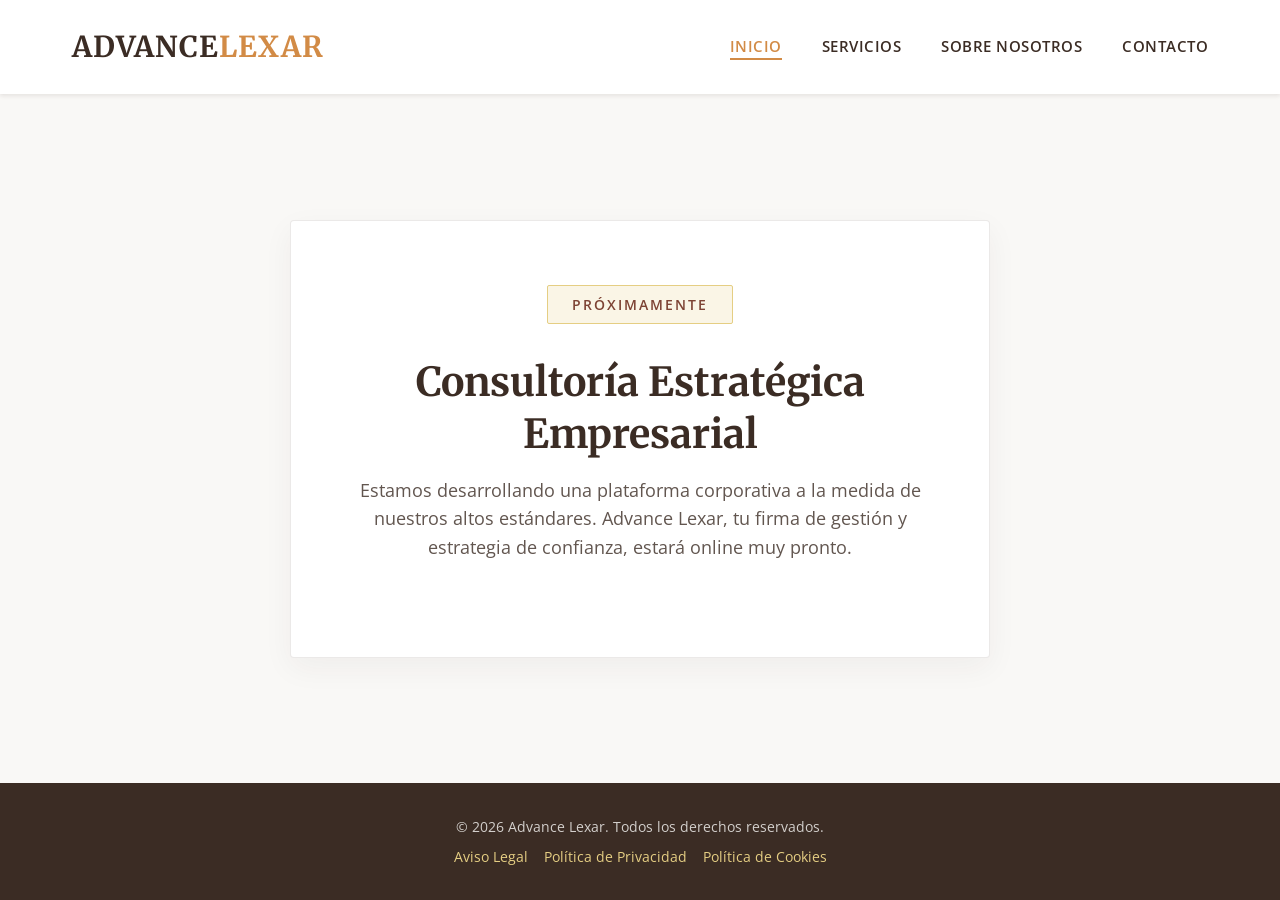
==== index.html @ 9ef7728c "feat: establecer arquitectura base y estado en construccion" ====
<!DOCTYPE html>
<html lang="es">
<head>
    <meta charset="UTF-8">
    <meta name="viewport" content="width=device-width, initial-scale=1.0">
    <title>Inicio | Advance Lexar - Consultoría</title>
    <meta name="description" content="Advance Lexar: Consultoría Estratégica Concursal y gestión empresarial. Optimizando procesos con excelencia y rigor técnico.">
    <link rel="stylesheet" href="css/style.css">
</head>
<body>
    <header>
        <nav class="nav-container">
            <a href="index.html" class="logo">Advance<span>Lexar</span></a>
            <ul class="nav-links">
                <li><a href="index.html" class="active">Inicio</a></li>
                <li><a href="servicios.html">Servicios</a></li>
                <li><a href="sobre-nosotros.html">Sobre Nosotros</a></li>
                <li><a href="contacto.html">Contacto</a></li>
            </ul>
        </nav>
    </header>

    <main>
        <section class="construction-container">
            <div class="badge">Próximamente</div>
            <h1>Consultoría Estratégica Empresarial</h1>
            <p>Estamos desarrollando una plataforma corporativa a la medida de nuestros altos estándares. Advance Lexar, tu firma de gestión y estrategia de confianza, estará online muy pronto.</p>
        </section>
    </main>

    <footer>
        <p>&copy; 2026 Advance Lexar. Todos los derechos reservados.</p>
        <div class="footer-links">
            <a href="aviso-legal.html">Aviso Legal</a>
            <a href="politica-privacidad.html">Política de Privacidad</a>
            <a href="politica-cookies.html">Política de Cookies</a>
        </div>
    </footer>

    <script src="js/main.js"></script>
</body>
</html>
---- css/style.css ----
@import url('https://fonts.googleapis.com/css2?family=Merriweather:wght@300;400;700&family=Open+Sans:wght@300;400;600&display=swap');

:root {
  /* Paleta de colores Corporativa Advance Lexar */
  --color-base-dark: #3b2c24; /* Marrón muy oscuro (Textos y bordes) */
  --color-arrow-top: #7d4334; /* Marrón rojizo (Destacados secundarios) */
  --color-arrow-mid: #e5ce83; /* Dorado/Mostaza (Hover/Fondos) */
  --color-arrow-bot: #d28b46; /* Naranja tierra (Llamadas a la acción) */
  --color-bg-light: #ffffff; /* Blanco */
  --color-bg-alt: #f9f8f6; /* Blanco roto cálido */

  /* Tipografías */
  --font-headings: 'Merriweather', Georgia, serif;
  --font-body: 'Open Sans', Arial, sans-serif;

  /* Espaciados Base */
  --spacing-sm: 0.5rem;
  --spacing-md: 1rem;
  --spacing-lg: 2rem;
  --spacing-xl: 4rem;
}

/* ==================================
   RESET & BASE
   ================================== */
* {
  margin: 0;
  padding: 0;
  box-sizing: border-box;
}

body {
  font-family: var(--font-body);
  background-color: var(--color-bg-alt);
  color: var(--color-base-dark);
  display: flex;
  flex-direction: column;
  min-height: 100vh;
  -webkit-font-smoothing: antialiased;
  -moz-osx-font-smoothing: grayscale;
  line-height: 1.6;
}

h1, h2, h3, h4, h5, h6 {
  font-family: var(--font-headings);
  font-weight: 700;
  color: var(--color-base-dark);
  margin-bottom: var(--spacing-md);
}

a {
  color: var(--color-arrow-top);
  text-decoration: none;
  transition: color 0.3s ease;
}

a:hover {
  color: var(--color-arrow-bot);
}

/* ==================================
   HEADER & NAVIGATION
   ================================== */
header {
  position: sticky;
  top: 0;
  width: 100%;
  background-color: var(--color-bg-light);
  box-shadow: 0 2px 4px rgba(59, 44, 36, 0.1);
  z-index: 1000;
}

.nav-container {
  max-width: 1200px;
  margin: 0 auto;
  padding: 1.5rem 2rem;
  display: flex;
  justify-content: space-between;
  align-items: center;
}

.logo {
  font-family: var(--font-headings);
  font-size: 1.8rem;
  font-weight: 700;
  color: var(--color-base-dark);
  text-transform: uppercase;
  letter-spacing: 1px;
}

.logo span {
  color: var(--color-arrow-bot);
}

.nav-links {
  display: flex;
  gap: 2.5rem;
  list-style: none;
}

.nav-links a {
  color: var(--color-base-dark);
  font-weight: 600;
  font-size: 0.95rem;
  position: relative;
  text-transform: uppercase;
  letter-spacing: 0.5px;
}

.nav-links a:hover,
.nav-links a.active {
  color: var(--color-arrow-bot);
}

.nav-links a::after {
  content: '';
  position: absolute;
  width: 0;
  height: 2px;
  bottom: -4px;
  left: 0;
  background-color: var(--color-arrow-bot);
  transition: width 0.3s ease;
}

.nav-links a:hover::after,
.nav-links a.active::after {
  width: 100%;
}

/* ==================================
   MAIN CONTENT & "CONSTRUCTION"
   ================================== */
main {
  flex: 1;
  display: flex;
  justify-content: center;
  align-items: center;
  padding: var(--spacing-xl) 2rem;
  background-color: var(--color-bg-alt);
  text-align: center;
}

.construction-container {
  max-width: 700px;
  padding: var(--spacing-xl);
  background: var(--color-bg-light);
  border: 1px solid rgba(59, 44, 36, 0.1);
  border-radius: 4px;
  box-shadow: 0 10px 30px rgba(59, 44, 36, 0.05);
}

.badge {
  display: inline-block;
  margin-bottom: var(--spacing-lg);
  padding: 0.5rem 1.5rem;
  border-radius: 2px;
  background: rgba(229, 206, 131, 0.2);
  color: var(--color-arrow-top);
  font-family: var(--font-body);
  font-weight: 600;
  font-size: 0.85rem;
  letter-spacing: 2px;
  text-transform: uppercase;
  border: 1px solid var(--color-arrow-mid);
}

.construction-container h1 {
  font-size: 2.5rem;
  line-height: 1.3;
  color: var(--color-base-dark);
}

.construction-container p {
  color: var(--color-base-dark);
  opacity: 0.8;
  font-size: 1.1rem;
  margin-bottom: var(--spacing-lg);
}

.btn-primary {
  display: inline-block;
  padding: 0.8rem 2rem;
  background-color: var(--color-arrow-bot);
  color: var(--color-bg-light);
  font-weight: 600;
  border-radius: 4px;
  transition: background-color 0.3s ease;
}

.btn-primary:hover {
  background-color: var(--color-arrow-top);
  color: var(--color-bg-light);
}

/* ==================================
   FOOTER
   ================================== */
footer {
  text-align: center;
  padding: var(--spacing-lg) 2rem;
  background-color: var(--color-base-dark);
  color: var(--color-bg-alt);
}

.footer-links {
  margin-top: var(--spacing-sm);
  display: flex;
  justify-content: center;
  gap: var(--spacing-md);
  flex-wrap: wrap;
}

.footer-links a {
  color: var(--color-arrow-mid);
  font-size: 0.85rem;
  text-transform: none;
}

.footer-links a:hover {
  color: var(--color-bg-light);
  text-decoration: underline;
}

footer p {
  font-size: 0.9rem;
  opacity: 0.8;
  margin-bottom: var(--spacing-sm);
}

/* ==================================
   RESPONSIVE DESIGN
   ================================== */
@media (max-width: 768px) {
  .nav-container {
    flex-direction: column;
    gap: 1rem;
    padding: 1rem;
  }
  
  .nav-links {
    gap: 1.5rem;
    flex-wrap: wrap;
    justify-content: center;
  }
  
  .construction-container {
    padding: 2rem 1.5rem;
  }

  .construction-container h1 {
    font-size: 2rem;
  }
}
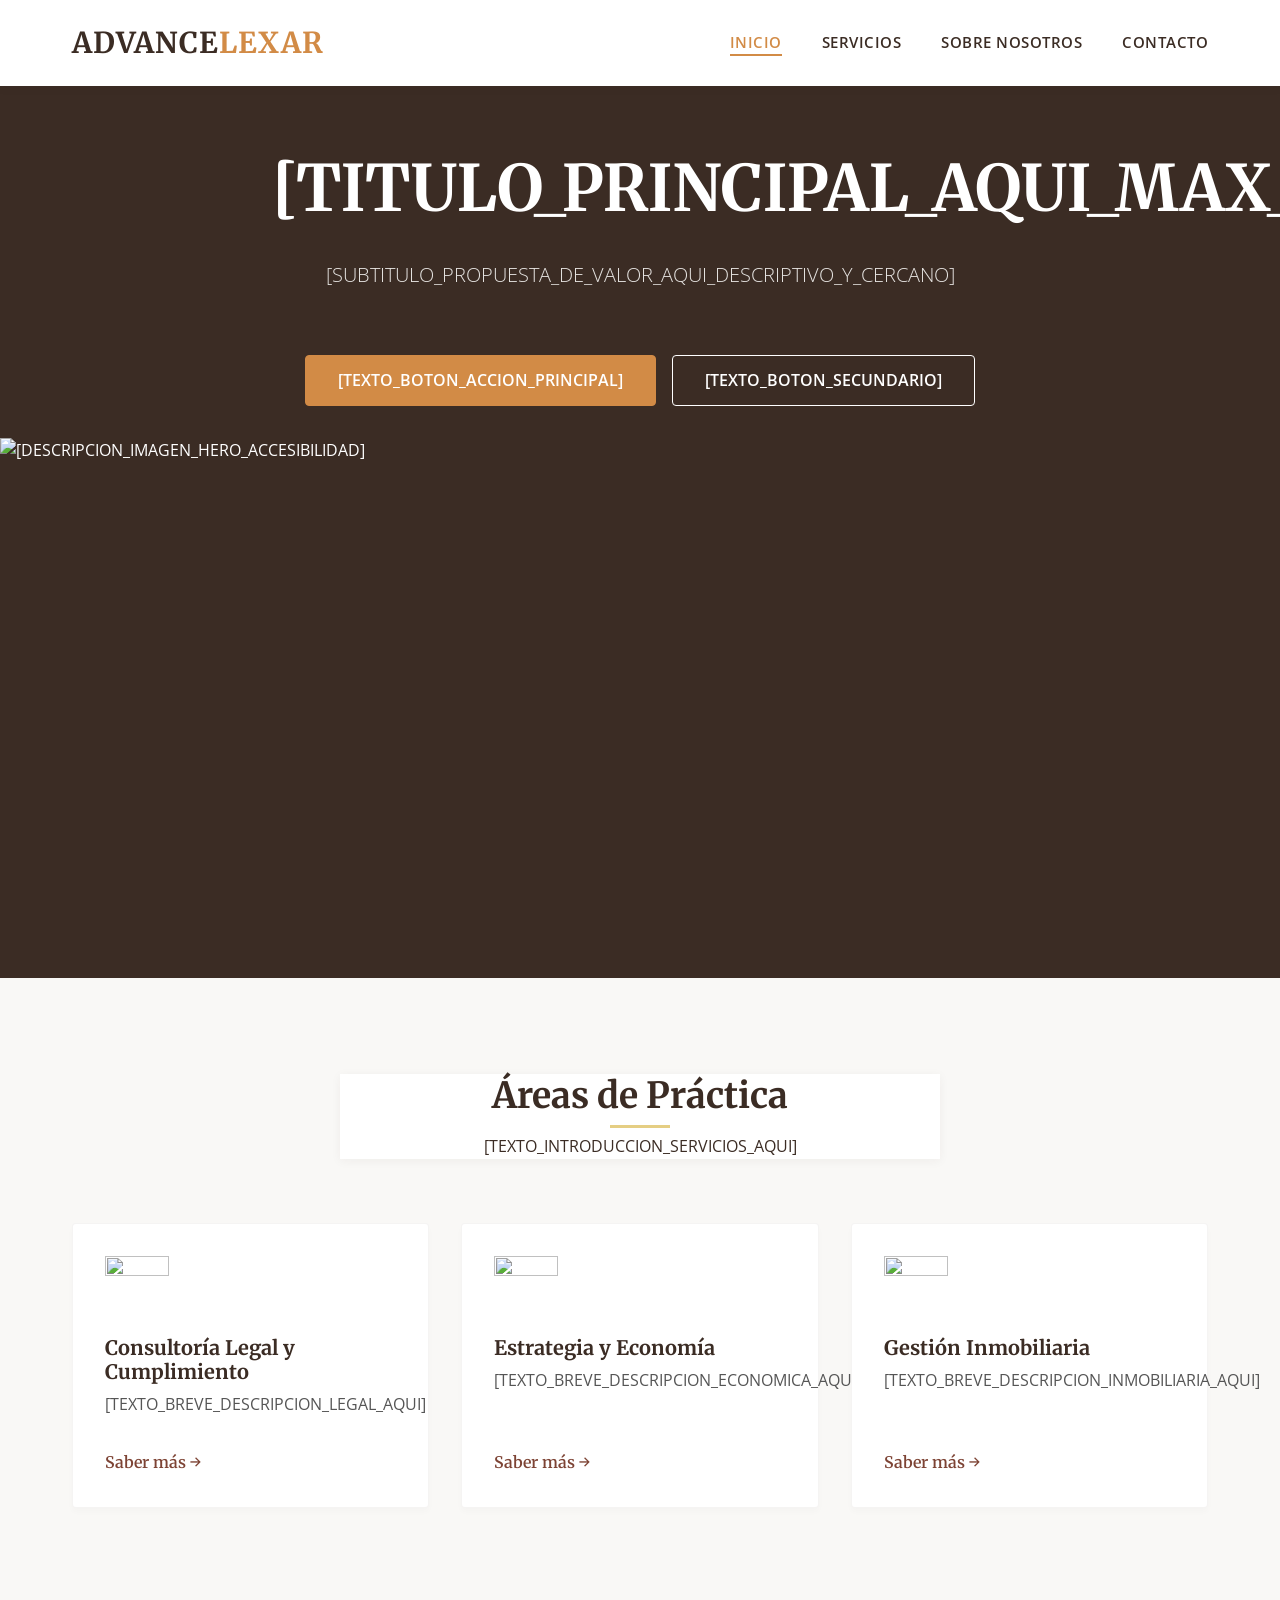
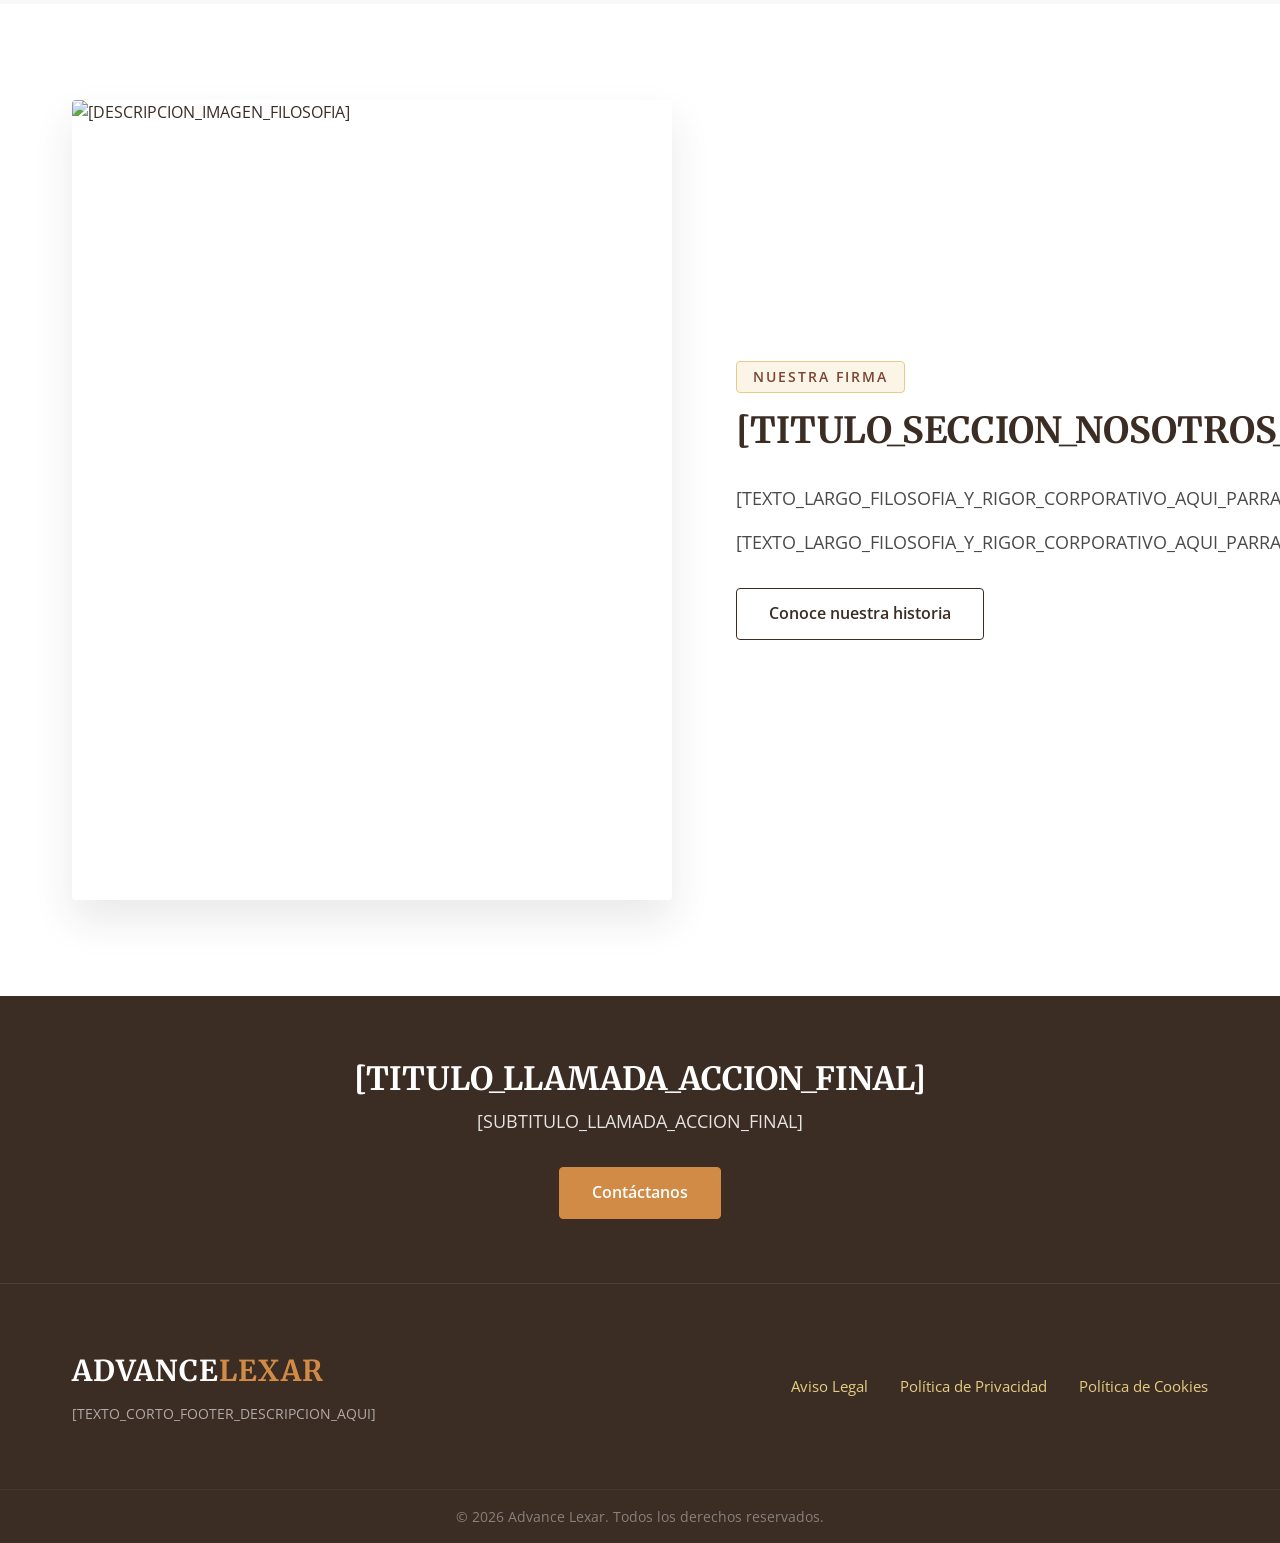
==== commit 2ccfc8f7: "feat: maquetar estructura semántica de portada y componentes UI asociados" ====
--- a/index.html
+++ b/index.html
@@ -3,16 +3,18 @@
 <head>
     <meta charset="UTF-8">
     <meta name="viewport" content="width=device-width, initial-scale=1.0">
-    <title>Inicio | Advance Lexar - Consultoría</title>
-    <meta name="description" content="Advance Lexar: Consultoría Estratégica Concursal y gestión empresarial. Optimizando procesos con excelencia y rigor técnico.">
+    <title>Inicio | Advance Lexar - Consultoría Estratégica</title>
+    <meta name="description" content="Advance Lexar: Consultoría Estratégica y gestión empresarial. Optimizando procesos con excelencia y rigor técnico. (CNAE 7022)">
     <link rel="stylesheet" href="css/style.css">
+    <!-- Precargar imagen LCP -->
+    <link rel="preload" as="image" href="https://via.placeholder.com/1200x600/3b2c24/e5ce83?text=[IMAGEN_HERO_1200x600]">
 </head>
 <body>
     <header>
         <nav class="nav-container">
             <a href="index.html" class="logo">Advance<span>Lexar</span></a>
             <ul class="nav-links">
-                <li><a href="index.html" class="active">Inicio</a></li>
+                <li><a href="index.html" class="active" aria-current="page">Inicio</a></li>
                 <li><a href="servicios.html">Servicios</a></li>
                 <li><a href="sobre-nosotros.html">Sobre Nosotros</a></li>
                 <li><a href="contacto.html">Contacto</a></li>
@@ -21,19 +23,104 @@
     </header>
 
     <main>
-        <section class="construction-container">
-            <div class="badge">Próximamente</div>
-            <h1>Consultoría Estratégica Empresarial</h1>
-            <p>Estamos desarrollando una plataforma corporativa a la medida de nuestros altos estándares. Advance Lexar, tu firma de gestión y estrategia de confianza, estará online muy pronto.</p>
+        <!-- SECCIÓN HERO -->
+        <section class="hero">
+            <div class="hero-content">
+                <h1>[TITULO_PRINCIPAL_AQUI_MAX_6_PALABRAS]</h1>
+                <p class="hero-subtitle">[SUBTITULO_PROPUESTA_DE_VALOR_AQUI_DESCRIPTIVO_Y_CERCANO]</p>
+                <div class="hero-actions">
+                    <a href="contacto.html" class="btn btn-primary">[TEXTO_BOTON_ACCION_PRINCIPAL]</a>
+                    <a href="servicios.html" class="btn btn-outline">[TEXTO_BOTON_SECUNDARIO]</a>
+                </div>
+            </div>
+            <div class="hero-image-wrapper">
+                <img src="https://via.placeholder.com/1200x600/3b2c24/e5ce83?text=[IMAGEN_HERO_1200x600]" alt="[DESCRIPCION_IMAGEN_HERO_ACCESIBILIDAD]" width="1200" height="600" class="hero-image">
+            </div>
+        </section>
+
+        <!-- SECCIÓN ÁREAS DE PRÁCTICA -->
+        <section class="services-overview">
+            <div class="container">
+                <header class="section-header">
+                    <h2>Áreas de Práctica</h2>
+                    <p>[TEXTO_INTRODUCCION_SERVICIOS_AQUI]</p>
+                </header>
+                <div class="services-grid">
+                    
+                    <!-- Tarjeta 1: Consultoría Legal -->
+                    <article class="service-card">
+                        <div class="card-icon" aria-hidden="true">
+                            <img src="https://via.placeholder.com/64x64/f9f8f6/7d4334?text=Icon" alt="" width="64" height="64" loading="lazy">
+                        </div>
+                        <h3>Consultoría Legal y Cumplimiento</h3>
+                        <p>[TEXTO_BREVE_DESCRIPCION_LEGAL_AQUI]</p>
+                        <a href="servicios.html#legal" class="card-link" aria-label="Saber más sobre Consultoría Legal">Saber más &rarr;</a>
+                    </article>
+
+                    <!-- Tarjeta 2: Estratégica y Económica -->
+                    <article class="service-card">
+                        <div class="card-icon" aria-hidden="true">
+                            <img src="https://via.placeholder.com/64x64/f9f8f6/7d4334?text=Icon" alt="" width="64" height="64" loading="lazy">
+                        </div>
+                        <h3>Estrategia y Economía</h3>
+                        <p>[TEXTO_BREVE_DESCRIPCION_ECONOMICA_AQUI]</p>
+                        <a href="servicios.html#estrategica" class="card-link" aria-label="Saber más sobre Estrategia y Economía">Saber más &rarr;</a>
+                    </article>
+
+                    <!-- Tarjeta 3: Gestión Inmobiliaria -->
+                    <article class="service-card">
+                        <div class="card-icon" aria-hidden="true">
+                            <img src="https://via.placeholder.com/64x64/f9f8f6/7d4334?text=Icon" alt="" width="64" height="64" loading="lazy">
+                        </div>
+                        <h3>Gestión Inmobiliaria</h3>
+                        <p>[TEXTO_BREVE_DESCRIPCION_INMOBILIARIA_AQUI]</p>
+                        <a href="servicios.html#inmobiliaria" class="card-link" aria-label="Saber más sobre Gestión Inmobiliaria">Saber más &rarr;</a>
+                    </article>
+
+                </div>
+            </div>
+        </section>
+
+        <!-- SECCIÓN SOBRE NOSOTROS (RESUMEN) -->
+        <section class="about-summary">
+            <div class="container grid-2-columns">
+                <div class="about-image">
+                    <img src="https://via.placeholder.com/600x800/d28b46/ffffff?text=[IMAGEN_SOBRE_NOSOTROS_600x800]" alt="[DESCRIPCION_IMAGEN_FILOSOFIA]" width="600" height="800" loading="lazy">
+                </div>
+                <div class="about-text">
+                    <span class="badge">Nuestra Firma</span>
+                    <h2>[TITULO_SECCION_NOSOTROS_AQUI]</h2>
+                    <p>[TEXTO_LARGO_FILOSOFIA_Y_RIGOR_CORPORATIVO_AQUI_PARRAFO_1]</p>
+                    <p>[TEXTO_LARGO_FILOSOFIA_Y_RIGOR_CORPORATIVO_AQUI_PARRAFO_2]</p>
+                    <a href="sobre-nosotros.html" class="btn btn-outline">Conoce nuestra historia</a>
+                </div>
+            </div>
+        </section>
+
+        <!-- SECCIÓN CTA FINAL -->
+        <section class="cta-banner">
+            <div class="container">
+                <h2>[TITULO_LLAMADA_ACCION_FINAL]</h2>
+                <p>[SUBTITULO_LLAMADA_ACCION_FINAL]</p>
+                <a href="contacto.html" class="btn btn-primary">Contáctanos</a>
+            </div>
         </section>
     </main>
 
     <footer>
-        <p>&copy; 2026 Advance Lexar. Todos los derechos reservados.</p>
-        <div class="footer-links">
-            <a href="aviso-legal.html">Aviso Legal</a>
-            <a href="politica-privacidad.html">Política de Privacidad</a>
-            <a href="politica-cookies.html">Política de Cookies</a>
+        <div class="container footer-container">
+            <div class="footer-brand">
+                <span class="logo footer-logo">Advance<span>Lexar</span></span>
+                <p>[TEXTO_CORTO_FOOTER_DESCRIPCION_AQUI]</p>
+            </div>
+            <div class="footer-links">
+                <a href="aviso-legal.html">Aviso Legal</a>
+                <a href="politica-privacidad.html">Política de Privacidad</a>
+                <a href="politica-cookies.html">Política de Cookies</a>
+            </div>
+        </div>
+        <div class="footer-bottom">
+            <p>&copy; 2026 Advance Lexar. Todos los derechos reservados.</p>
         </div>
     </footer>
 
--- a/css/style.css
+++ b/css/style.css
@@ -14,10 +14,15 @@
   --font-body: 'Open Sans', Arial, sans-serif;
 
   /* Espaciados Base */
+  --spacing-xs: 0.25rem;
   --spacing-sm: 0.5rem;
   --spacing-md: 1rem;
   --spacing-lg: 2rem;
   --spacing-xl: 4rem;
+  --spacing-xxl: 6rem;
+  
+  /* Radios */
+  --radius-sm: 4px;
 }
 
 /* ==================================
@@ -31,7 +36,7 @@
 
 body {
   font-family: var(--font-body);
-  background-color: var(--color-bg-alt);
+  background-color: var(--color-bg-light);
   color: var(--color-base-dark);
   display: flex;
   flex-direction: column;
@@ -41,11 +46,17 @@
   line-height: 1.6;
 }
 
+img {
+  max-width: 100%;
+  height: auto;
+  display: block;
+}
+
 h1, h2, h3, h4, h5, h6 {
   font-family: var(--font-headings);
   font-weight: 700;
   color: var(--color-base-dark);
-  margin-bottom: var(--spacing-md);
+  line-height: 1.2;
 }
 
 a {
@@ -56,6 +67,67 @@
 
 a:hover {
   color: var(--color-arrow-bot);
+}
+
+.container {
+  width: 100%;
+  max-width: 1200px;
+  margin: 0 auto;
+  padding: 0 var(--spacing-lg);
+}
+
+/* COMPONENTES GLOBALES */
+.btn {
+  display: inline-block;
+  padding: 0.75rem 2rem;
+  font-family: var(--font-body);
+  font-weight: 600;
+  border-radius: var(--radius-sm);
+  transition: all 0.3s ease;
+  cursor: pointer;
+  text-align: center;
+}
+
+.btn:focus-visible {
+  outline: 3px solid var(--color-arrow-mid);
+  outline-offset: 2px;
+}
+
+.btn-primary {
+  background-color: var(--color-arrow-bot);
+  color: var(--color-bg-light);
+  border: 1px solid var(--color-arrow-bot);
+}
+
+.btn-primary:hover {
+  background-color: var(--color-arrow-top);
+  color: var(--color-bg-light);
+  border-color: var(--color-arrow-top);
+}
+
+.btn-outline {
+  background-color: transparent;
+  color: var(--color-base-dark);
+  border: 1px solid var(--color-base-dark);
+}
+
+.btn-outline:hover {
+  background-color: var(--color-base-dark);
+  color: var(--color-bg-light);
+}
+
+.badge {
+  display: inline-block;
+  margin-bottom: var(--spacing-md);
+  padding: 0.25rem 1rem;
+  border-radius: var(--radius-sm);
+  background: rgba(229, 206, 131, 0.2);
+  color: var(--color-arrow-top);
+  font-weight: 600;
+  font-size: 0.85rem;
+  letter-spacing: 2px;
+  text-transform: uppercase;
+  border: 1px solid var(--color-arrow-mid);
 }
 
 /* ==================================
@@ -66,14 +138,14 @@
   top: 0;
   width: 100%;
   background-color: var(--color-bg-light);
-  box-shadow: 0 2px 4px rgba(59, 44, 36, 0.1);
+  box-shadow: 0 2px 10px rgba(59, 44, 36, 0.05);
   z-index: 1000;
 }
 
 .nav-container {
   max-width: 1200px;
   margin: 0 auto;
-  padding: 1.5rem 2rem;
+  padding: 1.25rem 2rem;
   display: flex;
   justify-content: space-between;
   align-items: center;
@@ -129,108 +201,293 @@
 }
 
 /* ==================================
-   MAIN CONTENT & "CONSTRUCTION"
-   ================================== */
-main {
-  flex: 1;
-  display: flex;
+   HERO SECTION
+   ================================== */
+.hero {
+  display: flex;
+  flex-direction: column;
+  background-color: var(--color-base-dark);
+  color: var(--color-bg-light);
+}
+
+.hero-content {
+  padding: var(--spacing-xl) 2rem var(--spacing-lg);
+  max-width: 800px;
+  margin: 0 auto;
+  text-align: center;
+}
+
+.hero-content h1 {
+  color: var(--color-bg-light);
+  font-size: clamp(2.5rem, 5vw, 4rem);
+  margin-bottom: var(--spacing-lg);
+}
+
+.hero-subtitle {
+  font-size: 1.25rem;
+  font-weight: 300;
+  margin-bottom: var(--spacing-xl);
+  color: var(--color-bg-alt);
+  opacity: 0.9;
+}
+
+.hero-actions {
+  display: flex;
+  gap: var(--spacing-md);
   justify-content: center;
+  flex-wrap: wrap;
+}
+
+.hero-actions .btn-outline {
+  color: var(--color-bg-light);
+  border-color: var(--color-bg-light);
+}
+
+.hero-actions .btn-outline:hover {
+  background-color: var(--color-bg-light);
+  color: var(--color-base-dark);
+}
+
+.hero-image-wrapper {
+  width: 100%;
+}
+
+.hero-image {
+  width: 100%;
+  object-fit: cover;
+  max-height: 60vh;
+}
+
+/* ==================================
+   SERVICES OVERVIEW
+   ================================== */
+.services-overview {
+  padding: var(--spacing-xxl) 0;
+  background-color: var(--color-bg-alt);
+}
+
+.section-header {
+  text-align: center;
+  margin-bottom: var(--spacing-xl);
+  max-width: 600px;
+  margin-left: auto;
+  margin-right: auto;
+}
+
+.section-header h2 {
+  font-size: 2.25rem;
+  margin-bottom: var(--spacing-md);
+  position: relative;
+  display: inline-block;
+}
+
+.section-header h2::after {
+  content: '';
+  position: absolute;
+  bottom: -10px;
+  left: 50%;
+  transform: translateX(-50%);
+  width: 60px;
+  height: 3px;
+  background-color: var(--color-arrow-mid);
+}
+
+.services-grid {
+  display: grid;
+  grid-template-columns: repeat(auto-fit, minmax(300px, 1fr));
+  gap: var(--spacing-lg);
+}
+
+.service-card {
+  background-color: var(--color-bg-light);
+  padding: var(--spacing-lg);
+  border-radius: var(--radius-sm);
+  border: 1px solid rgba(59, 44, 36, 0.05);
+  box-shadow: 0 4px 6px rgba(0,0,0,0.02);
+  transition: transform 0.3s ease, box-shadow 0.3s ease;
+  display: flex;
+  flex-direction: column;
+}
+
+.service-card:hover {
+  transform: translateY(-5px);
+  box-shadow: 0 10px 20px rgba(0,0,0,0.05);
+}
+
+.card-icon {
+  margin-bottom: var(--spacing-md);
+}
+
+.service-card h3 {
+  font-size: 1.25rem;
+  margin-bottom: var(--spacing-sm);
+}
+
+.service-card p {
+  flex-grow: 1;
+  color: #555;
+  margin-bottom: var(--spacing-lg);
+}
+
+.card-link {
+  font-weight: 600;
+  font-family: var(--font-headings);
+  display: inline-flex;
   align-items: center;
-  padding: var(--spacing-xl) 2rem;
-  background-color: var(--color-bg-alt);
+}
+
+/* ==================================
+   ABOUT SUMMARY
+   ================================== */
+.about-summary {
+  padding: var(--spacing-xxl) 0;
+  background-color: var(--color-bg-light);
+}
+
+.grid-2-columns {
+  display: grid;
+  grid-template-columns: 1fr 1fr;
+  gap: var(--spacing-xl);
+  align-items: center;
+}
+
+.about-image {
+  position: relative;
+}
+
+.about-image img {
+  border-radius: var(--radius-sm);
+  box-shadow: 0 20px 40px rgba(59, 44, 36, 0.1);
+}
+
+.about-image::before {
+  content: '';
+  position: absolute;
+  top: -20px;
+  left: -20px;
+  width: 100px;
+  height: 100px;
+  border-top: 4px solid var(--color-arrow-mid);
+  border-left: 4px solid var(--color-arrow-mid);
+  z-index: -1;
+}
+
+.about-text h2 {
+  font-size: 2.25rem;
+  margin-bottom: var(--spacing-lg);
+}
+
+.about-text p {
+  margin-bottom: var(--spacing-md);
+  font-size: 1.1rem;
+  color: #4a4a4a;
+}
+
+.about-text .btn {
+  margin-top: var(--spacing-md);
+}
+
+/* ==================================
+   CTA BANNER
+   ================================== */
+.cta-banner {
+  padding: var(--spacing-xl) 0;
+  background-color: var(--color-base-dark);
+  color: var(--color-bg-light);
   text-align: center;
 }
 
+.cta-banner h2 {
+  color: var(--color-bg-light);
+  font-size: 2rem;
+  margin-bottom: var(--spacing-sm);
+}
+
+.cta-banner p {
+  font-size: 1.1rem;
+  color: var(--color-bg-alt);
+  opacity: 0.9;
+  margin-bottom: var(--spacing-lg);
+}
+
+/* ==================================
+   FOOTER
+   ================================== */
+footer {
+  background-color: var(--color-base-dark);
+  color: var(--color-bg-alt);
+  border-top: 1px solid rgba(255, 255, 255, 0.1);
+}
+
+.footer-container {
+  display: flex;
+  justify-content: space-between;
+  align-items: center;
+  padding: var(--spacing-xl) var(--spacing-lg);
+  flex-wrap: wrap;
+  gap: var(--spacing-lg);
+}
+
+.footer-logo {
+  color: var(--color-bg-light);
+  display: block;
+  margin-bottom: var(--spacing-sm);
+}
+
+.footer-brand p {
+  color: rgba(255, 255, 255, 0.6);
+  font-size: 0.9rem;
+  max-width: 300px;
+}
+
+.footer-links {
+  display: flex;
+  gap: var(--spacing-lg);
+}
+
+.footer-links a {
+  color: var(--color-arrow-mid);
+  font-size: 0.95rem;
+  transition: color 0.3s ease;
+}
+
+.footer-links a:hover {
+  color: var(--color-bg-light);
+}
+
+.footer-bottom {
+  text-align: center;
+  padding: var(--spacing-md);
+  border-top: 1px solid rgba(255, 255, 255, 0.05);
+  font-size: 0.85rem;
+  color: rgba(255, 255, 255, 0.4);
+}
+
+/* "En Construcción" Overrides temporales */
 .construction-container {
   max-width: 700px;
   padding: var(--spacing-xl);
+  margin: var(--spacing-xxl) auto;
   background: var(--color-bg-light);
   border: 1px solid rgba(59, 44, 36, 0.1);
-  border-radius: 4px;
+  border-radius: var(--radius-sm);
   box-shadow: 0 10px 30px rgba(59, 44, 36, 0.05);
-}
-
-.badge {
-  display: inline-block;
-  margin-bottom: var(--spacing-lg);
-  padding: 0.5rem 1.5rem;
-  border-radius: 2px;
-  background: rgba(229, 206, 131, 0.2);
-  color: var(--color-arrow-top);
-  font-family: var(--font-body);
-  font-weight: 600;
-  font-size: 0.85rem;
-  letter-spacing: 2px;
-  text-transform: uppercase;
-  border: 1px solid var(--color-arrow-mid);
-}
-
-.construction-container h1 {
-  font-size: 2.5rem;
-  line-height: 1.3;
-  color: var(--color-base-dark);
-}
-
-.construction-container p {
-  color: var(--color-base-dark);
-  opacity: 0.8;
-  font-size: 1.1rem;
-  margin-bottom: var(--spacing-lg);
-}
-
-.btn-primary {
-  display: inline-block;
-  padding: 0.8rem 2rem;
-  background-color: var(--color-arrow-bot);
-  color: var(--color-bg-light);
-  font-weight: 600;
-  border-radius: 4px;
-  transition: background-color 0.3s ease;
-}
-
-.btn-primary:hover {
-  background-color: var(--color-arrow-top);
-  color: var(--color-bg-light);
-}
-
-/* ==================================
-   FOOTER
-   ================================== */
-footer {
   text-align: center;
-  padding: var(--spacing-lg) 2rem;
-  background-color: var(--color-base-dark);
-  color: var(--color-bg-alt);
-}
-
-.footer-links {
-  margin-top: var(--spacing-sm);
-  display: flex;
-  justify-content: center;
-  gap: var(--spacing-md);
-  flex-wrap: wrap;
-}
-
-.footer-links a {
-  color: var(--color-arrow-mid);
-  font-size: 0.85rem;
-  text-transform: none;
-}
-
-.footer-links a:hover {
-  color: var(--color-bg-light);
-  text-decoration: underline;
-}
-
-footer p {
-  font-size: 0.9rem;
-  opacity: 0.8;
-  margin-bottom: var(--spacing-sm);
 }
 
 /* ==================================
    RESPONSIVE DESIGN
    ================================== */
+@media (max-width: 900px) {
+  .grid-2-columns {
+    grid-template-columns: 1fr;
+  }
+  
+  .about-image {
+    order: -1;
+  }
+}
+
 @media (max-width: 768px) {
   .nav-container {
     flex-direction: column;
@@ -244,11 +501,21 @@
     justify-content: center;
   }
   
-  .construction-container {
-    padding: 2rem 1.5rem;
-  }
-
-  .construction-container h1 {
-    font-size: 2rem;
-  }
-}
+  .hero-content {
+    padding: var(--spacing-xl) 1.5rem var(--spacing-md);
+  }
+  
+  .hero-content h1 {
+    font-size: 2.25rem;
+  }
+
+  .footer-container {
+    flex-direction: column;
+    text-align: center;
+  }
+  
+  .footer-links {
+    flex-direction: column;
+    gap: var(--spacing-sm);
+  }
+}
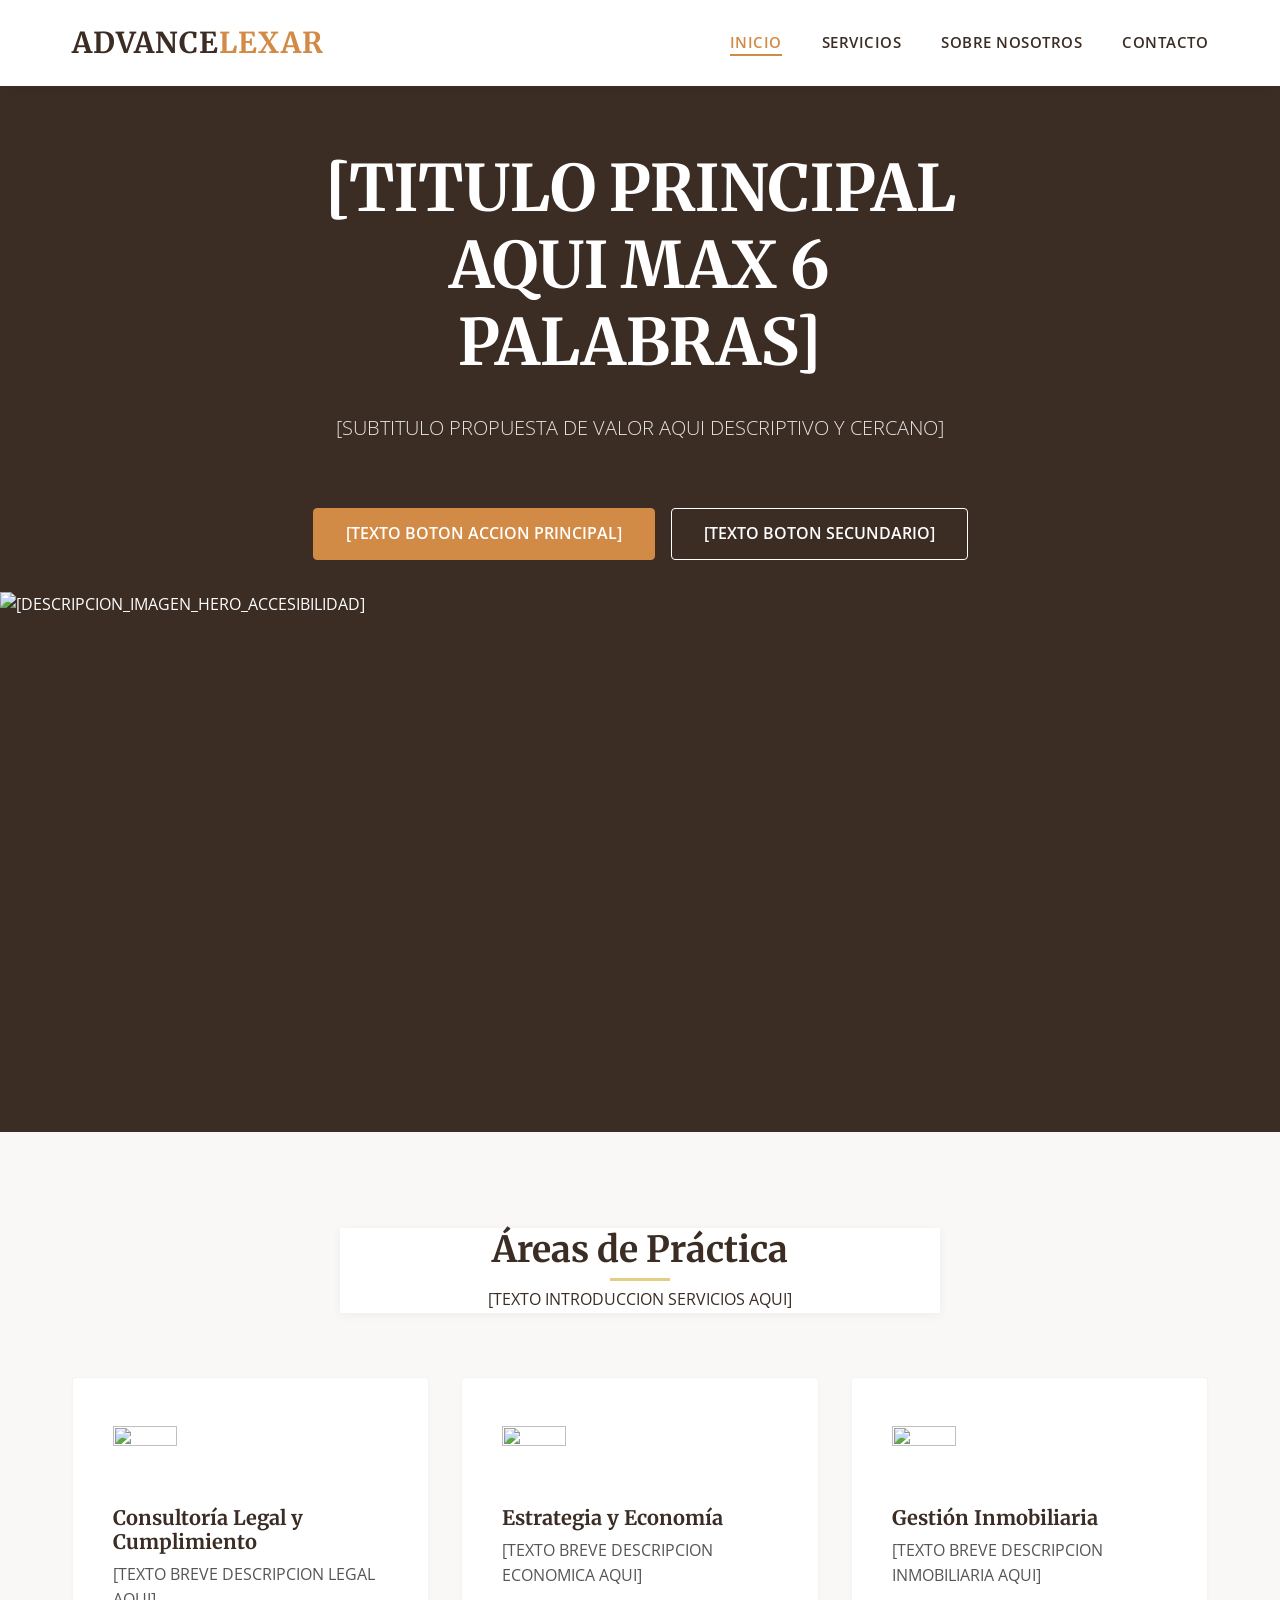
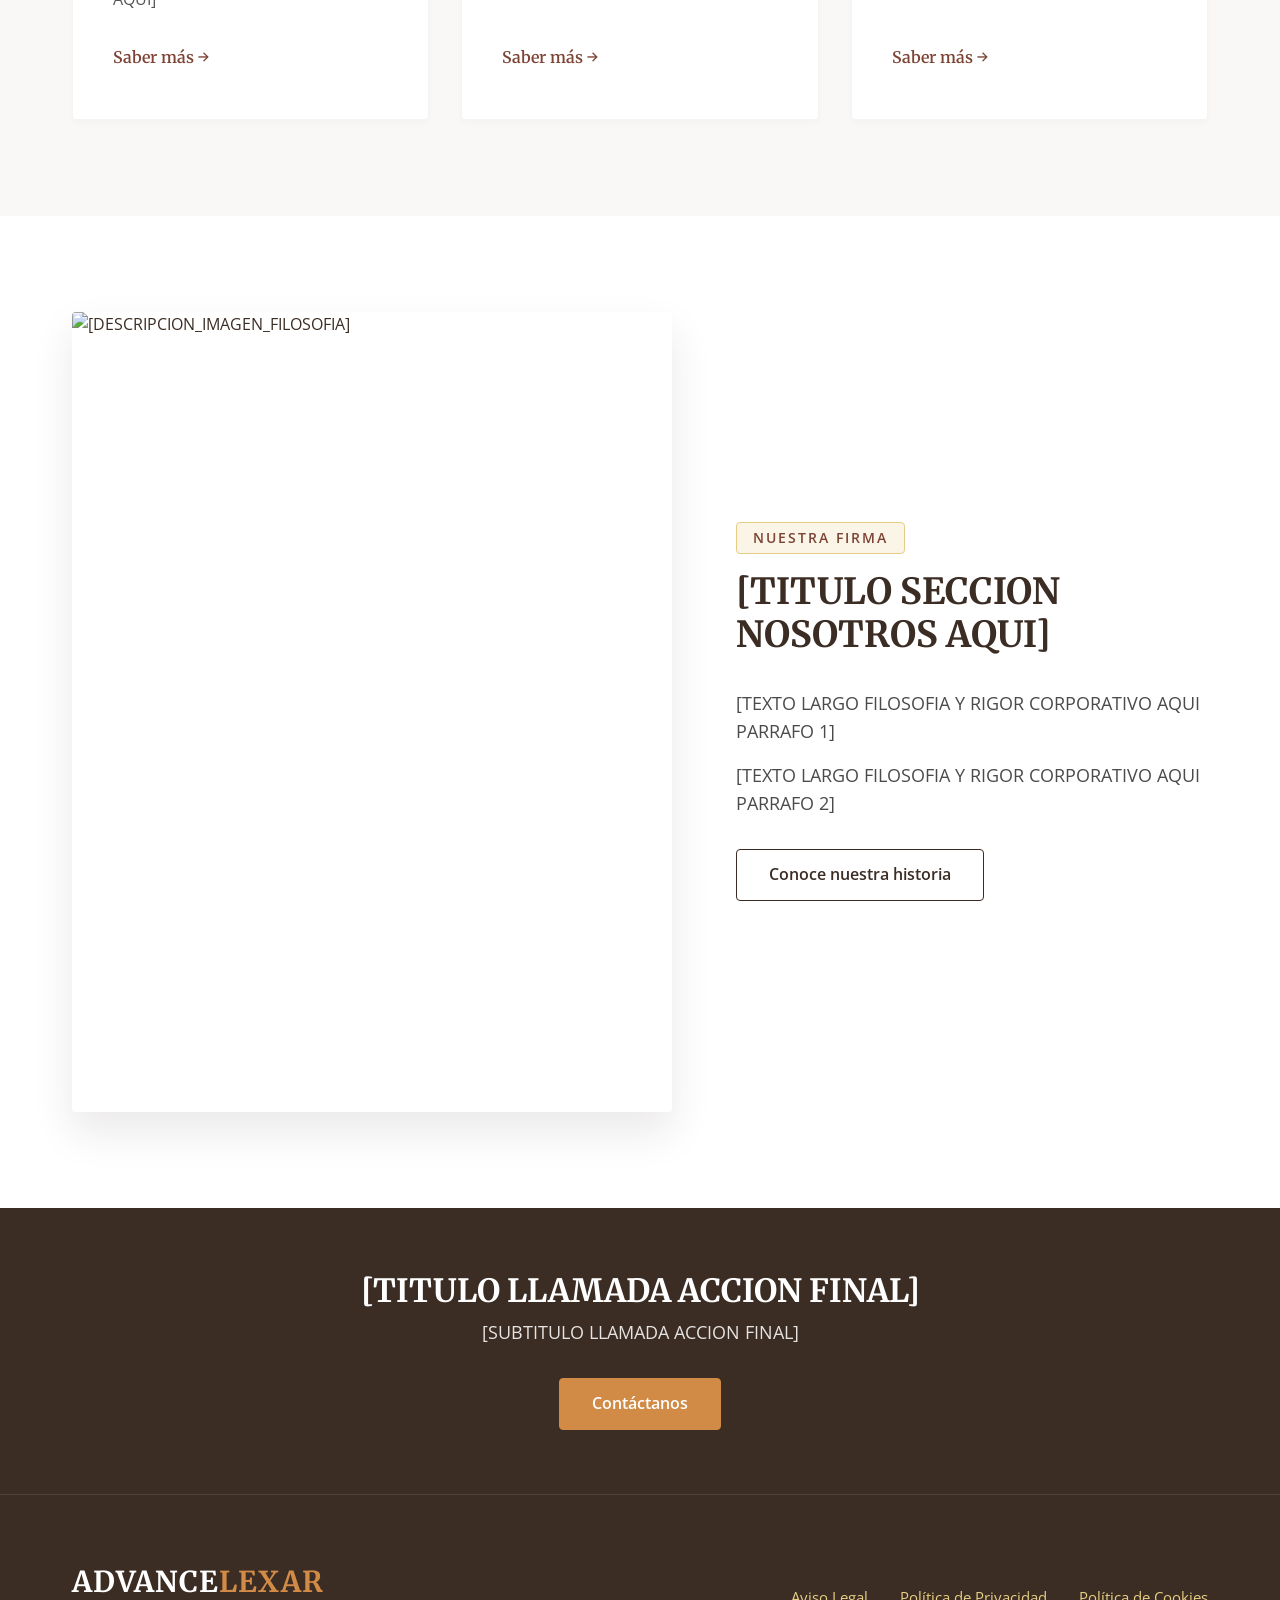
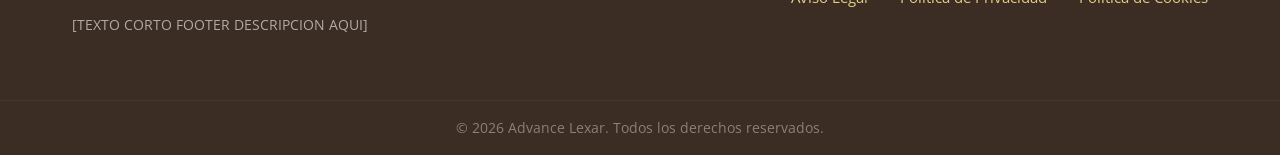
==== commit ea707578: "fix: resolver problema de desbordamiento de body por strings ininterrumpidos y ocultar overflow-x" ====
--- a/index.html
+++ b/index.html
@@ -26,11 +26,11 @@
         <!-- SECCIÓN HERO -->
         <section class="hero">
             <div class="hero-content">
-                <h1>[TITULO_PRINCIPAL_AQUI_MAX_6_PALABRAS]</h1>
-                <p class="hero-subtitle">[SUBTITULO_PROPUESTA_DE_VALOR_AQUI_DESCRIPTIVO_Y_CERCANO]</p>
+                <h1>[TITULO PRINCIPAL AQUI MAX 6 PALABRAS]</h1>
+                <p class="hero-subtitle">[SUBTITULO PROPUESTA DE VALOR AQUI DESCRIPTIVO Y CERCANO]</p>
                 <div class="hero-actions">
-                    <a href="contacto.html" class="btn btn-primary">[TEXTO_BOTON_ACCION_PRINCIPAL]</a>
-                    <a href="servicios.html" class="btn btn-outline">[TEXTO_BOTON_SECUNDARIO]</a>
+                    <a href="contacto.html" class="btn btn-primary">[TEXTO BOTON ACCION PRINCIPAL]</a>
+                    <a href="servicios.html" class="btn btn-outline">[TEXTO BOTON SECUNDARIO]</a>
                 </div>
             </div>
             <div class="hero-image-wrapper">
@@ -43,7 +43,7 @@
             <div class="container">
                 <header class="section-header">
                     <h2>Áreas de Práctica</h2>
-                    <p>[TEXTO_INTRODUCCION_SERVICIOS_AQUI]</p>
+                    <p>[TEXTO INTRODUCCION SERVICIOS AQUI]</p>
                 </header>
                 <div class="services-grid">
                     
@@ -53,7 +53,7 @@
                             <img src="https://via.placeholder.com/64x64/f9f8f6/7d4334?text=Icon" alt="" width="64" height="64" loading="lazy">
                         </div>
                         <h3>Consultoría Legal y Cumplimiento</h3>
-                        <p>[TEXTO_BREVE_DESCRIPCION_LEGAL_AQUI]</p>
+                        <p>[TEXTO BREVE DESCRIPCION LEGAL AQUI]</p>
                         <a href="servicios.html#legal" class="card-link" aria-label="Saber más sobre Consultoría Legal">Saber más &rarr;</a>
                     </article>
 
@@ -63,7 +63,7 @@
                             <img src="https://via.placeholder.com/64x64/f9f8f6/7d4334?text=Icon" alt="" width="64" height="64" loading="lazy">
                         </div>
                         <h3>Estrategia y Economía</h3>
-                        <p>[TEXTO_BREVE_DESCRIPCION_ECONOMICA_AQUI]</p>
+                        <p>[TEXTO BREVE DESCRIPCION ECONOMICA AQUI]</p>
                         <a href="servicios.html#estrategica" class="card-link" aria-label="Saber más sobre Estrategia y Economía">Saber más &rarr;</a>
                     </article>
 
@@ -73,7 +73,7 @@
                             <img src="https://via.placeholder.com/64x64/f9f8f6/7d4334?text=Icon" alt="" width="64" height="64" loading="lazy">
                         </div>
                         <h3>Gestión Inmobiliaria</h3>
-                        <p>[TEXTO_BREVE_DESCRIPCION_INMOBILIARIA_AQUI]</p>
+                        <p>[TEXTO BREVE DESCRIPCION INMOBILIARIA AQUI]</p>
                         <a href="servicios.html#inmobiliaria" class="card-link" aria-label="Saber más sobre Gestión Inmobiliaria">Saber más &rarr;</a>
                     </article>
 
@@ -89,9 +89,9 @@
                 </div>
                 <div class="about-text">
                     <span class="badge">Nuestra Firma</span>
-                    <h2>[TITULO_SECCION_NOSOTROS_AQUI]</h2>
-                    <p>[TEXTO_LARGO_FILOSOFIA_Y_RIGOR_CORPORATIVO_AQUI_PARRAFO_1]</p>
-                    <p>[TEXTO_LARGO_FILOSOFIA_Y_RIGOR_CORPORATIVO_AQUI_PARRAFO_2]</p>
+                    <h2>[TITULO SECCION NOSOTROS AQUI]</h2>
+                    <p>[TEXTO LARGO FILOSOFIA Y RIGOR CORPORATIVO AQUI PARRAFO 1]</p>
+                    <p>[TEXTO LARGO FILOSOFIA Y RIGOR CORPORATIVO AQUI PARRAFO 2]</p>
                     <a href="sobre-nosotros.html" class="btn btn-outline">Conoce nuestra historia</a>
                 </div>
             </div>
@@ -100,8 +100,8 @@
         <!-- SECCIÓN CTA FINAL -->
         <section class="cta-banner">
             <div class="container">
-                <h2>[TITULO_LLAMADA_ACCION_FINAL]</h2>
-                <p>[SUBTITULO_LLAMADA_ACCION_FINAL]</p>
+                <h2>[TITULO LLAMADA ACCION FINAL]</h2>
+                <p>[SUBTITULO LLAMADA ACCION FINAL]</p>
                 <a href="contacto.html" class="btn btn-primary">Contáctanos</a>
             </div>
         </section>
@@ -111,7 +111,7 @@
         <div class="container footer-container">
             <div class="footer-brand">
                 <span class="logo footer-logo">Advance<span>Lexar</span></span>
-                <p>[TEXTO_CORTO_FOOTER_DESCRIPCION_AQUI]</p>
+                <p>[TEXTO CORTO FOOTER DESCRIPCION AQUI]</p>
             </div>
             <div class="footer-links">
                 <a href="aviso-legal.html">Aviso Legal</a>
--- a/css/style.css
+++ b/css/style.css
@@ -41,6 +41,8 @@
   display: flex;
   flex-direction: column;
   min-height: 100vh;
+  width: 100%;
+  overflow-x: hidden; /* Evita cualquier desbordamiento horizontal */
   -webkit-font-smoothing: antialiased;
   -moz-osx-font-smoothing: grayscale;
   line-height: 1.6;
@@ -300,7 +302,7 @@
 
 .service-card {
   background-color: var(--color-bg-light);
-  padding: var(--spacing-lg);
+  padding: 3rem 2.5rem; /* Padding incrementado radicalmente para dar más aire corporativo */
   border-radius: var(--radius-sm);
   border: 1px solid rgba(59, 44, 36, 0.05);
   box-shadow: 0 4px 6px rgba(0,0,0,0.02);
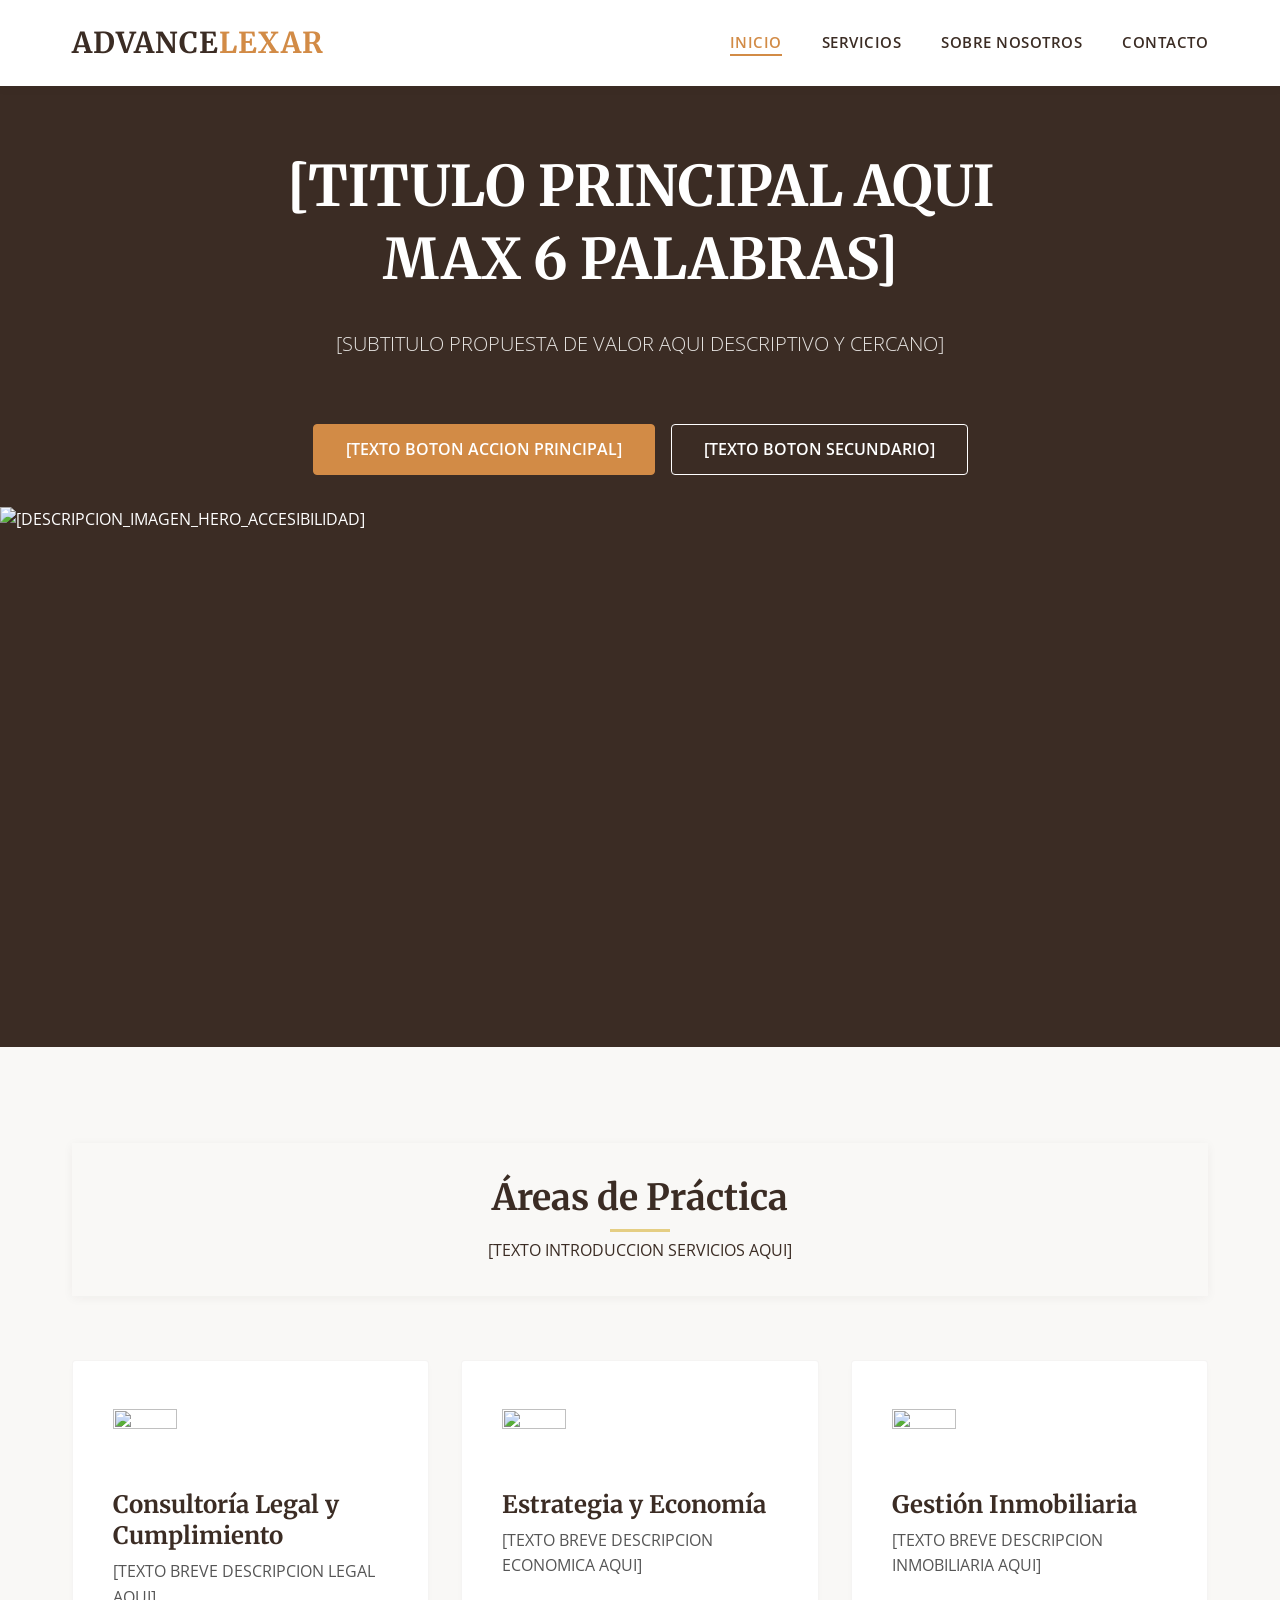
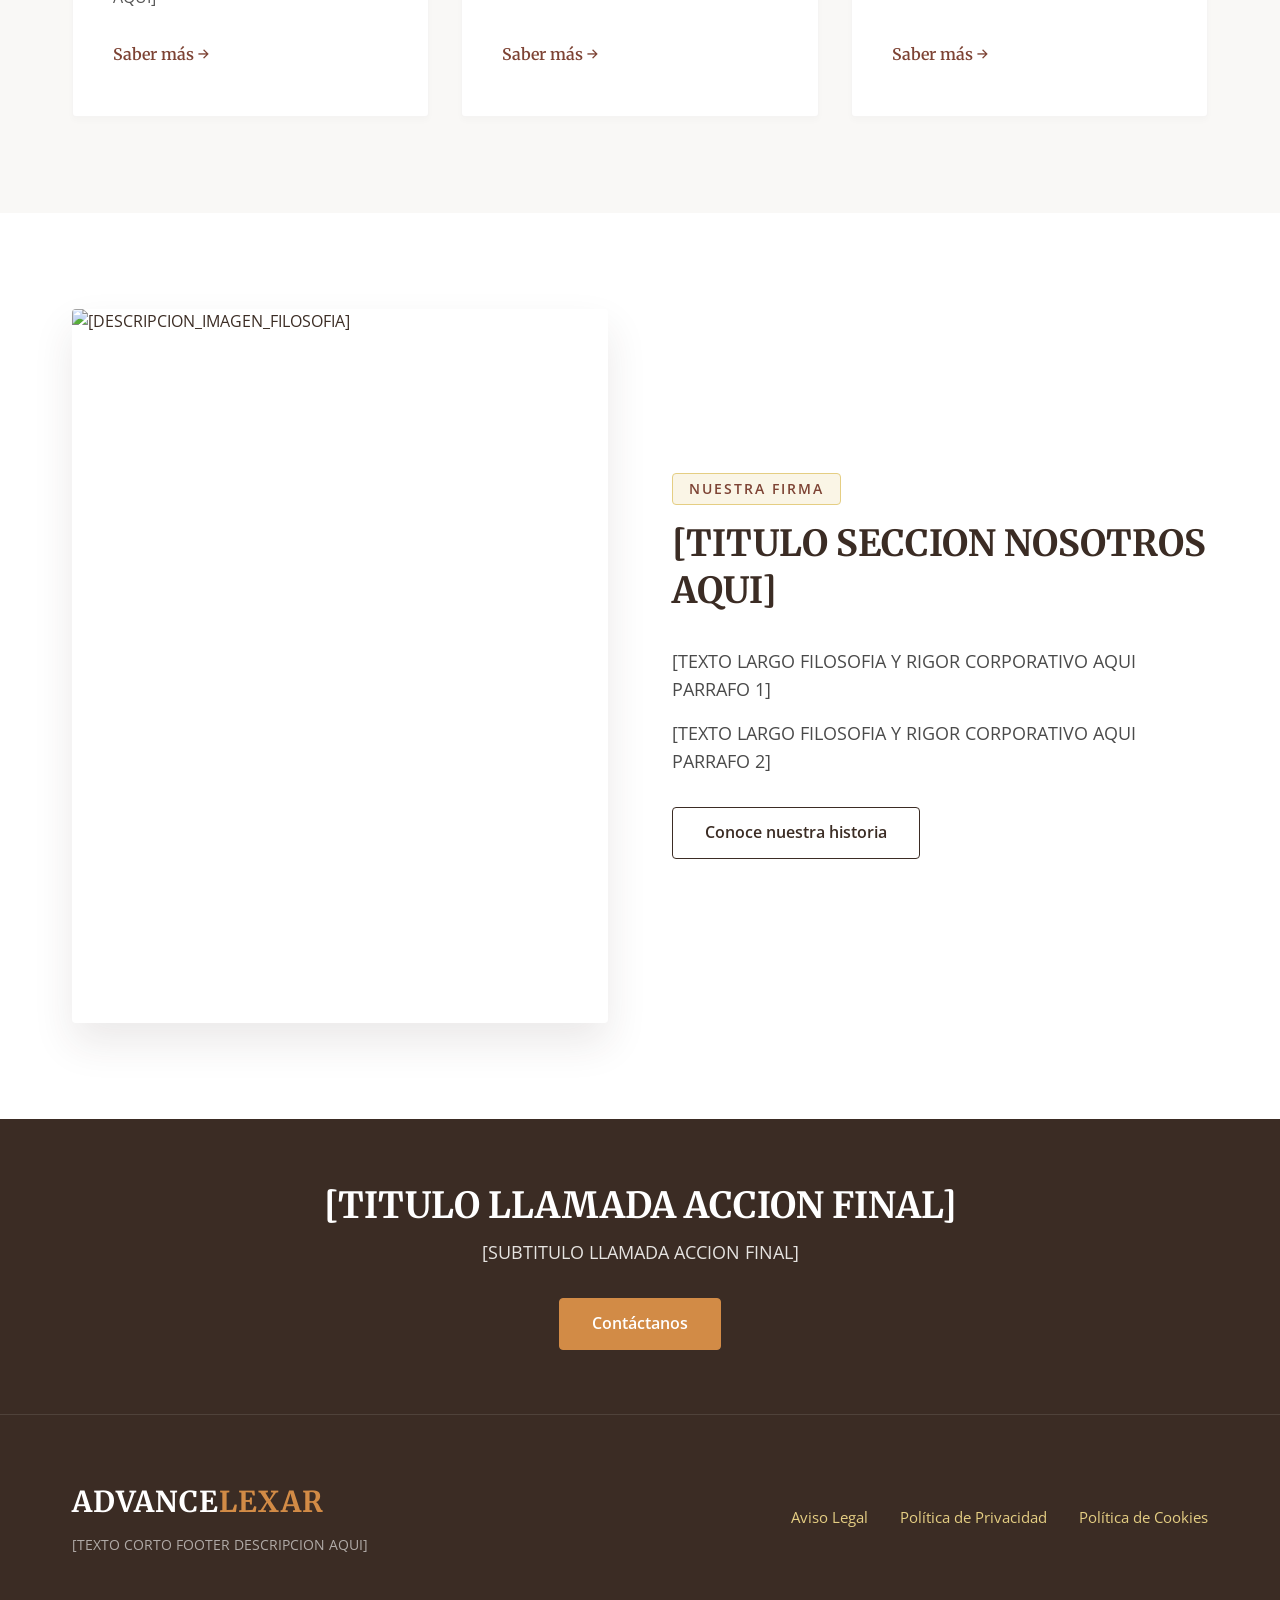
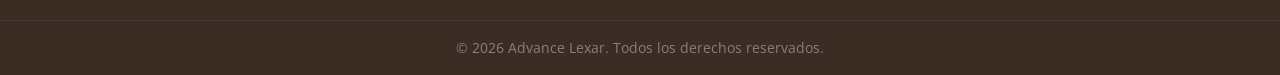
==== commit c89e515a: "feat: implementar menu hamburguesa off-canvas y accesibilidad ARIA" ====
--- a/index.html
+++ b/index.html
@@ -13,7 +13,10 @@
     <header>
         <nav class="nav-container">
             <a href="index.html" class="logo">Advance<span>Lexar</span></a>
-            <ul class="nav-links">
+            <button class="menu-toggle" aria-label="Abrir menú de navegación" aria-expanded="false" aria-controls="main-nav">
+                <span class="hamburger"></span>
+            </button>
+            <ul class="nav-links" id="main-nav">
                 <li><a href="index.html" class="active" aria-current="page">Inicio</a></li>
                 <li><a href="servicios.html">Servicios</a></li>
                 <li><a href="sobre-nosotros.html">Sobre Nosotros</a></li>
--- a/css/style.css
+++ b/css/style.css
@@ -41,8 +41,8 @@
   display: flex;
   flex-direction: column;
   min-height: 100vh;
-  width: 100%;
-  overflow-x: hidden; /* Evita cualquier desbordamiento horizontal */
+  width: 100dvw;
+  max-width: 100%; /* Neutraliza el scroll horizontal provocado por el scrollbar vertical en Windows */
   -webkit-font-smoothing: antialiased;
   -moz-osx-font-smoothing: grayscale;
   line-height: 1.6;
@@ -58,8 +58,15 @@
   font-family: var(--font-headings);
   font-weight: 700;
   color: var(--color-base-dark);
-  line-height: 1.2;
-}
+  line-height: 1.3;
+  overflow-wrap: break-word;
+  word-wrap: break-word;
+}
+
+h1 { font-size: clamp(2rem, 5vw, 3.5rem); }
+h2 { font-size: clamp(1.5rem, 4vw, 2.25rem); }
+h3 { font-size: clamp(1.25rem, 3vw, 1.5rem); }
+
 
 a {
   color: var(--color-arrow-top);
@@ -76,6 +83,7 @@
   max-width: 1200px;
   margin: 0 auto;
   padding: 0 var(--spacing-lg);
+  min-width: 0; /* Previene blowouts en contenedores */
 }
 
 /* COMPONENTES GLOBALES */
@@ -132,6 +140,14 @@
   border: 1px solid var(--color-arrow-mid);
 }
 
+/* Accesibilidad: Variación de contraste para fondos oscuros */
+.page-header .badge,
+.hero .badge {
+  color: var(--color-arrow-mid);
+  background: rgba(229, 206, 131, 0.1);
+  border-color: rgba(229, 206, 131, 0.4);
+}
+
 /* ==================================
    HEADER & NAVIGATION
    ================================== */
@@ -221,12 +237,11 @@
 
 .hero-content h1 {
   color: var(--color-bg-light);
-  font-size: clamp(2.5rem, 5vw, 4rem);
   margin-bottom: var(--spacing-lg);
 }
 
 .hero-subtitle {
-  font-size: 1.25rem;
+  font-size: clamp(1rem, 3vw, 1.25rem);
   font-weight: 300;
   margin-bottom: var(--spacing-xl);
   color: var(--color-bg-alt);
@@ -271,13 +286,17 @@
 .section-header {
   text-align: center;
   margin-bottom: var(--spacing-xl);
-  max-width: 600px;
+  max-width: 100%;
   margin-left: auto;
   margin-right: auto;
+  position: sticky;
+  top: 80px; /* Offset para respetar el header principal */
+  z-index: 90; /* Por debajo del header de nav (1000) pero por encima de las cards */
+  background-color: var(--color-bg-alt); /* Fondo sólido para que no se traslapen las tarjetas debajo */
+  padding: 2rem 0;
 }
 
 .section-header h2 {
-  font-size: 2.25rem;
   margin-bottom: var(--spacing-md);
   position: relative;
   display: inline-block;
@@ -321,7 +340,6 @@
 }
 
 .service-card h3 {
-  font-size: 1.25rem;
   margin-bottom: var(--spacing-sm);
 }
 
@@ -351,6 +369,18 @@
   grid-template-columns: 1fr 1fr;
   gap: var(--spacing-xl);
   align-items: center;
+}
+.grid-2-columns > * {
+  min-width: 0; /* Escudo maestro: obliga al contenido (títulos largos) a respetar el div padre */
+}
+
+@media (min-width: 901px) {
+  .reverse-desktop > *:first-child {
+    order: 2;
+  }
+  .reverse-desktop > *:last-child {
+    order: 1;
+  }
 }
 
 .about-image {
@@ -375,7 +405,6 @@
 }
 
 .about-text h2 {
-  font-size: 2.25rem;
   margin-bottom: var(--spacing-lg);
 }
 
@@ -401,7 +430,6 @@
 
 .cta-banner h2 {
   color: var(--color-bg-light);
-  font-size: 2rem;
   margin-bottom: var(--spacing-sm);
 }
 
@@ -478,6 +506,128 @@
 }
 
 /* ==================================
+   UTILITIES & SERVICES PAGE
+   ================================== */
+.text-center { text-align: center; }
+.mt-lg { margin-top: var(--spacing-lg); }
+.bg-alt { background-color: var(--color-bg-alt); }
+
+.page-header {
+  padding: var(--spacing-xxl) 0;
+  background-color: var(--color-base-dark);
+  color: var(--color-bg-light);
+}
+
+.page-header h1 {
+  color: var(--color-bg-light);
+  margin-bottom: var(--spacing-sm);
+}
+
+.page-header-subtitle {
+  font-size: 1.25rem;
+  opacity: 0.9;
+  font-weight: 300;
+}
+
+.service-detail {
+  padding: var(--spacing-xxl) 0;
+}
+
+.service-icon-wrapper {
+  margin-bottom: var(--spacing-md);
+}
+
+.service-text p {
+  margin-bottom: var(--spacing-md);
+  color: #4a4a4a;
+}
+
+.styled-list {
+  list-style: none;
+  margin-top: var(--spacing-md);
+  margin-bottom: var(--spacing-lg);
+}
+
+.styled-list li {
+  position: relative;
+  padding-left: 2rem;
+  margin-bottom: 0.75rem;
+  color: var(--color-base-dark);
+}
+
+.styled-list li::before {
+  content: '→';
+  position: absolute;
+  left: 0;
+  color: var(--color-arrow-bot);
+  font-weight: bold;
+}
+
+/* Micro-interacción Hover Zoom (Regla de UX corporativa) */
+.service-image {
+  overflow: hidden;
+  border-radius: var(--radius-sm);
+  box-shadow: 0 20px 40px rgba(59, 44, 36, 0.08);
+}
+
+.hover-zoom img {
+  transition: transform 0.6s cubic-bezier(0.25, 0.46, 0.45, 0.94);
+}
+
+.hover-zoom:hover img {
+  transform: scale(1.05); /* Efecto envolvente */
+}
+
+
+/* ==================================
+   HAMBURGER MENU
+   ================================== */
+.menu-toggle {
+  display: none;
+  background: transparent;
+  border: none;
+  cursor: pointer;
+  padding: 0.5rem;
+  z-index: 9999; /* Siempre por encima del menú móvil */
+}
+
+.hamburger {
+  display: block;
+  width: 25px;
+  height: 3px;
+  background-color: var(--color-base-dark);
+  position: relative;
+  transition: all 0.3s ease;
+}
+
+.hamburger::before,
+.hamburger::after {
+  content: '';
+  position: absolute;
+  width: 25px;
+  height: 3px;
+  background-color: var(--color-base-dark);
+  transition: all 0.3s ease;
+  left: 0;
+}
+
+.hamburger::before { top: -8px; }
+.hamburger::after { top: 8px; }
+
+/* Hamburger Active State (X) */
+.menu-toggle.active .hamburger {
+  background-color: transparent;
+}
+.menu-toggle.active .hamburger::before {
+  top: 0;
+  transform: rotate(45deg);
+}
+.menu-toggle.active .hamburger::after {
+  top: 0;
+  transform: rotate(-45deg);
+}
+
+/* ==================================
    RESPONSIVE DESIGN
    ================================== */
 @media (max-width: 900px) {
@@ -491,25 +641,44 @@
 }
 
 @media (max-width: 768px) {
+  body {
+    font-size: 0.95rem; /* Ajuste global para mejorar lectura en móviles */
+  }
+
+  .menu-toggle {
+    display: block;
+  }
+
   .nav-container {
-    flex-direction: column;
-    gap: 1rem;
-    padding: 1rem;
+    padding: 1rem 1.5rem;
+    /* Flex-direction se mantiene en 'row' natural para que Logo y Menú convivan a los lados */
   }
   
   .nav-links {
-    gap: 1.5rem;
-    flex-wrap: wrap;
+    position: fixed;
+    top: 0;
+    right: -100%;
+    width: 80%;
+    max-width: 300px;
+    height: 100vh;
+    background-color: var(--color-bg-light);
+    flex-direction: column;
+    align-items: center;
     justify-content: center;
+    gap: 2.5rem;
+    transition: right 0.4s cubic-bezier(0.25, 0.46, 0.45, 0.94);
+    box-shadow: -5px 0 15px rgba(0,0,0,0.1);
+  }
+
+  .nav-links.active {
+    right: 0;
   }
   
   .hero-content {
     padding: var(--spacing-xl) 1.5rem var(--spacing-md);
   }
-  
-  .hero-content h1 {
-    font-size: 2.25rem;
-  }
+
+  /* Ya no necesitamos achicar manualmente los H2 porque clamp() lo hace automáticamente! */
 
   .footer-container {
     flex-direction: column;
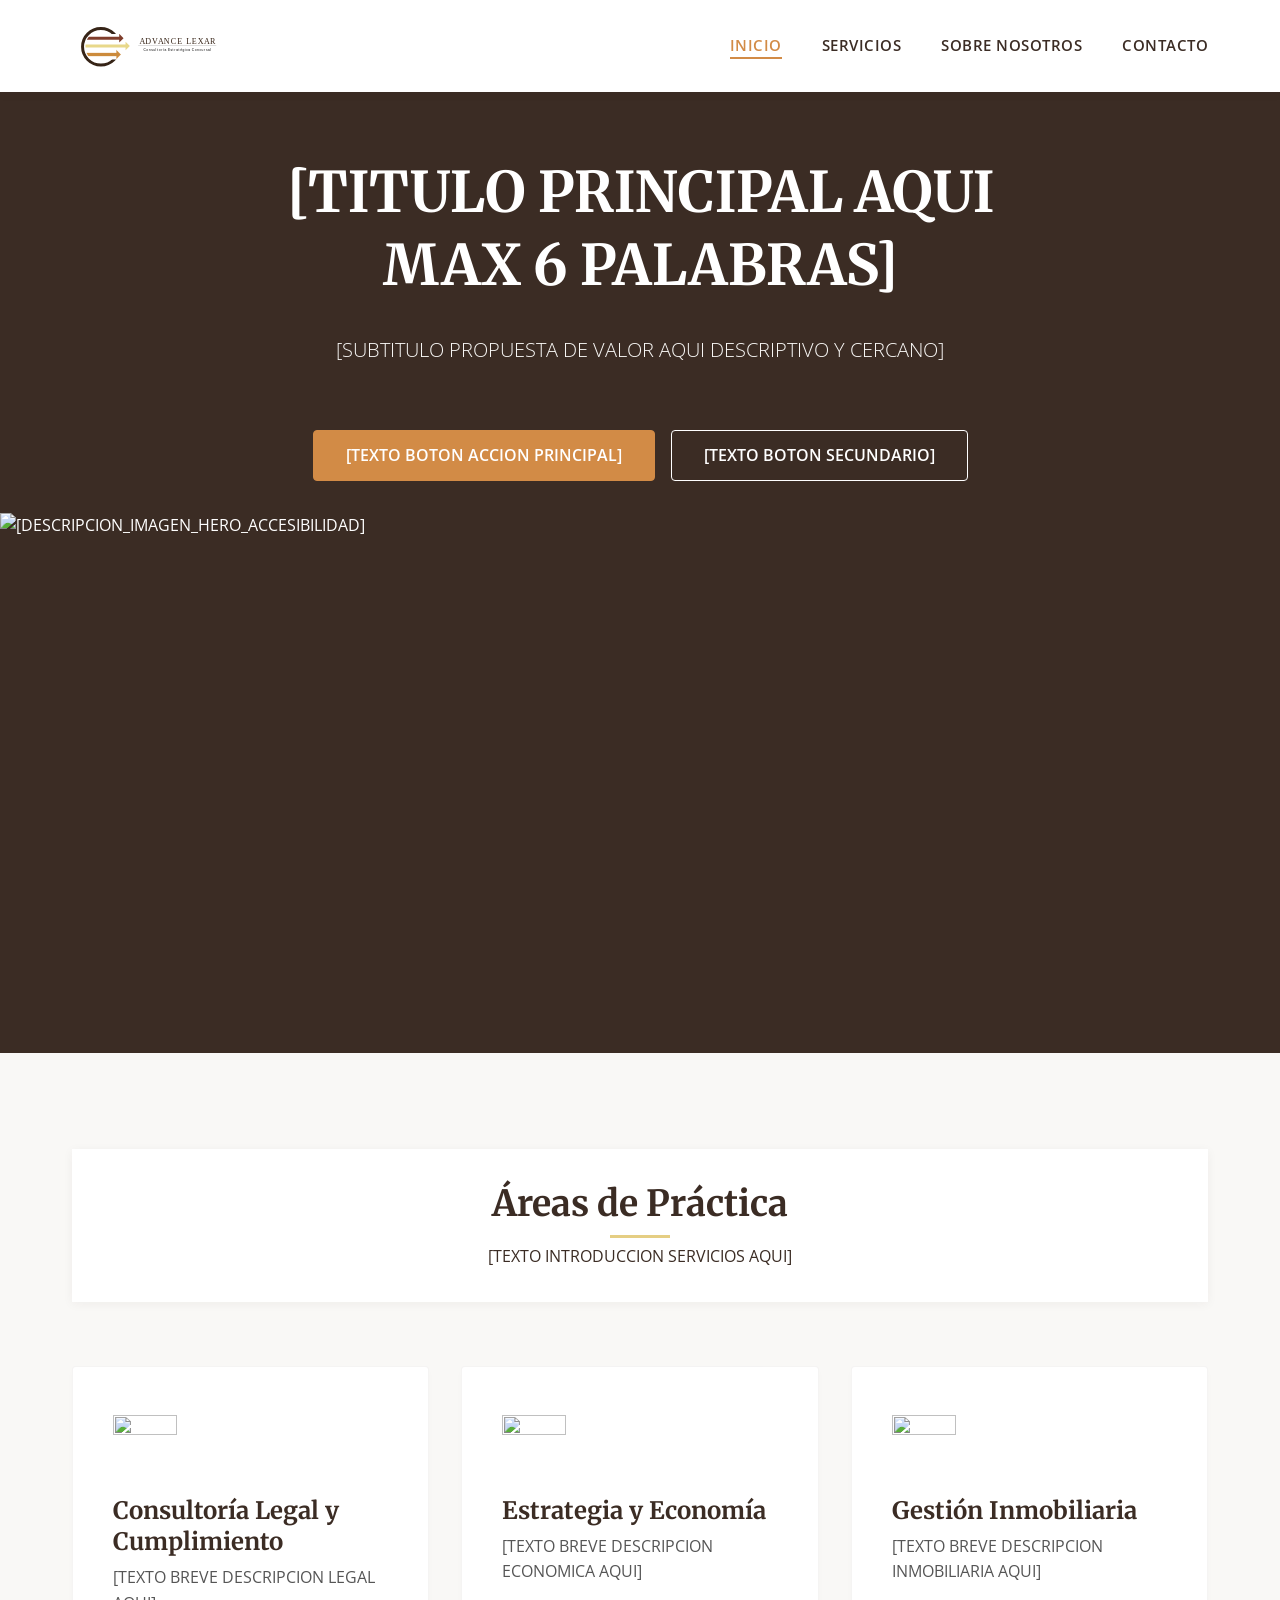
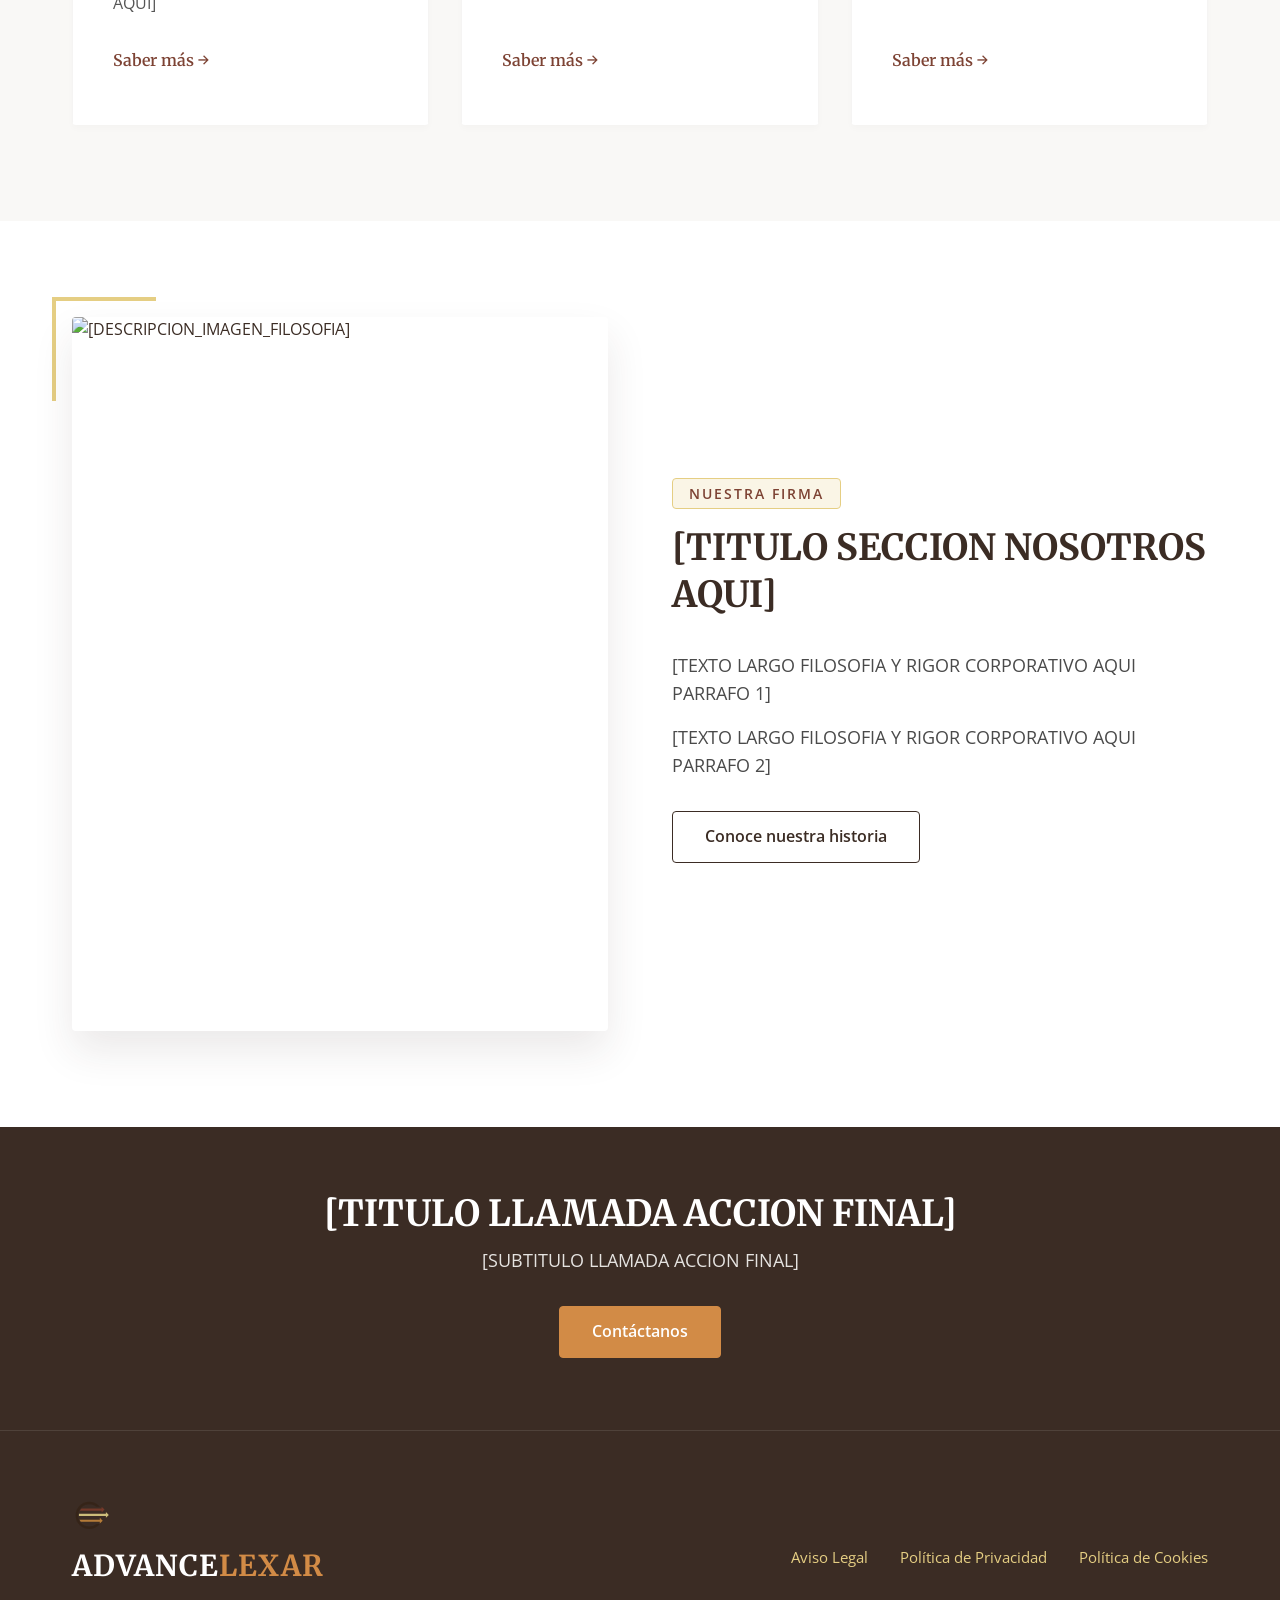
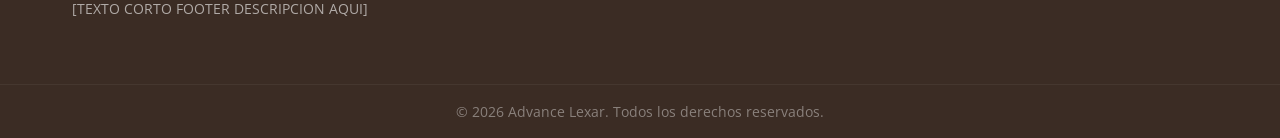
==== commit d00c375b: "feat: integrar logo real svg, favicon, scroll-reveal, animaciones hero y mejoras ui/ux" ====
--- a/index.html
+++ b/index.html
@@ -5,14 +5,36 @@
     <meta name="viewport" content="width=device-width, initial-scale=1.0">
     <title>Inicio | Advance Lexar - Consultoría Estratégica</title>
     <meta name="description" content="Advance Lexar: Consultoría Estratégica y gestión empresarial. Optimizando procesos con excelencia y rigor técnico. (CNAE 7022)">
+    <link rel="icon" type="image/svg+xml" href="assets/icons/icon.svg">
+    <link rel="icon" type="image/webp" href="assets/icons/icon.webp">
     <link rel="stylesheet" href="css/style.css">
     <!-- Precargar imagen LCP -->
     <link rel="preload" as="image" href="https://via.placeholder.com/1200x600/3b2c24/e5ce83?text=[IMAGEN_HERO_1200x600]">
+    <script type="application/ld+json">
+    {
+      "@context": "https://schema.org",
+      "@type": "ProfessionalService",
+      "name": "Advance Lexar",
+      "image": "https://advancelexar.com/assets/img/logo-firma.png",
+      "description": "Consultoría estratégica concursal y gestión empresarial.",
+      "address": {
+        "@type": "PostalAddress",
+        "streetAddress": "[CALLE Y NUMERO]",
+        "addressLocality": "[CIUDAD O MUNICIPIO]",
+        "postalCode": "[CODIGO POSTAL]",
+        "addressCountry": "ES"
+      },
+      "url": "https://advancelexar.com"
+    }
+    </script>
 </head>
 <body>
+    <a href="#main-content" class="skip-link">Saltar al contenido principal</a>
     <header>
         <nav class="nav-container">
-            <a href="index.html" class="logo">Advance<span>Lexar</span></a>
+            <a href="index.html" class="logo" aria-label="Advance Lexar - Inicio">
+                <img src="assets/icons/logo-ancho.svg" alt="Advance Lexar" width="220" height="77" class="logo-img">
+            </a>
             <button class="menu-toggle" aria-label="Abrir menú de navegación" aria-expanded="false" aria-controls="main-nav">
                 <span class="hamburger"></span>
             </button>
@@ -25,7 +47,7 @@
         </nav>
     </header>
 
-    <main>
+    <main id="main-content">
         <!-- SECCIÓN HERO -->
         <section class="hero">
             <div class="hero-content">
@@ -44,11 +66,11 @@
         <!-- SECCIÓN ÁREAS DE PRÁCTICA -->
         <section class="services-overview">
             <div class="container">
-                <header class="section-header">
+                <header class="section-header reveal">
                     <h2>Áreas de Práctica</h2>
                     <p>[TEXTO INTRODUCCION SERVICIOS AQUI]</p>
                 </header>
-                <div class="services-grid">
+                <div class="services-grid stagger-children">
                     
                     <!-- Tarjeta 1: Consultoría Legal -->
                     <article class="service-card">
@@ -87,10 +109,10 @@
         <!-- SECCIÓN SOBRE NOSOTROS (RESUMEN) -->
         <section class="about-summary">
             <div class="container grid-2-columns">
-                <div class="about-image">
+                <div class="about-image reveal-left">
                     <img src="https://via.placeholder.com/600x800/d28b46/ffffff?text=[IMAGEN_SOBRE_NOSOTROS_600x800]" alt="[DESCRIPCION_IMAGEN_FILOSOFIA]" width="600" height="800" loading="lazy">
                 </div>
-                <div class="about-text">
+                <div class="about-text reveal-right">
                     <span class="badge">Nuestra Firma</span>
                     <h2>[TITULO SECCION NOSOTROS AQUI]</h2>
                     <p>[TEXTO LARGO FILOSOFIA Y RIGOR CORPORATIVO AQUI PARRAFO 1]</p>
@@ -102,7 +124,7 @@
 
         <!-- SECCIÓN CTA FINAL -->
         <section class="cta-banner">
-            <div class="container">
+            <div class="container reveal">
                 <h2>[TITULO LLAMADA ACCION FINAL]</h2>
                 <p>[SUBTITULO LLAMADA ACCION FINAL]</p>
                 <a href="contacto.html" class="btn btn-primary">Contáctanos</a>
@@ -113,7 +135,8 @@
     <footer>
         <div class="container footer-container">
             <div class="footer-brand">
-                <span class="logo footer-logo">Advance<span>Lexar</span></span>
+                <img src="assets/icons/icon.svg" alt="Advance Lexar" width="44" height="44" class="footer-logo-img">
+                <span class="logo-text footer-logo">Advance<span>Lexar</span></span>
                 <p>[TEXTO CORTO FOOTER DESCRIPCION AQUI]</p>
             </div>
             <div class="footer-links">
--- a/css/style.css
+++ b/css/style.css
@@ -32,6 +32,25 @@
   margin: 0;
   padding: 0;
   box-sizing: border-box;
+}
+
+/* Skip link de Accesibilidad (A11y WCAG 2.1 - Navegación por teclado) */
+.skip-link {
+  position: absolute;
+  top: -100%;
+  left: 1rem;
+  background: var(--color-arrow-bot);
+  color: var(--color-bg-light);
+  padding: 0.75rem 1.5rem;
+  border-radius: var(--radius-sm);
+  font-weight: 600;
+  z-index: 9999;
+  transition: top 0.2s ease;
+  text-decoration: none;
+}
+
+.skip-link:focus {
+  top: 1rem;
 }
 
 body {
@@ -169,7 +188,27 @@
   align-items: center;
 }
 
+/* Logo imagen real */
 .logo {
+  display: flex;
+  align-items: center;
+  text-decoration: none;
+  flex-shrink: 0;
+}
+
+.logo-img {
+  height: 52px;
+  width: auto;
+  display: block;
+  transition: opacity 0.3s ease;
+}
+
+.logo:hover .logo-img {
+  opacity: 0.85;
+}
+
+/* Fallback texto (para páginas legales sin logo img) */
+.logo-text {
   font-family: var(--font-headings);
   font-size: 1.8rem;
   font-weight: 700;
@@ -178,7 +217,7 @@
   letter-spacing: 1px;
 }
 
-.logo span {
+.logo-text span {
   color: var(--color-arrow-bot);
 }
 
@@ -218,6 +257,11 @@
   width: 100%;
 }
 
+/* Header con sombra progresiva al scroll (aplicada via JS: .scrolled) */
+header.scrolled {
+  box-shadow: 0 4px 20px rgba(59, 44, 36, 0.12);
+}
+
 /* ==================================
    HERO SECTION
    ================================== */
@@ -284,15 +328,12 @@
 }
 
 .section-header {
+  position:inherit;
   text-align: center;
   margin-bottom: var(--spacing-xl);
   max-width: 100%;
   margin-left: auto;
   margin-right: auto;
-  position: sticky;
-  top: 80px; /* Offset para respetar el header principal */
-  z-index: 90; /* Por debajo del header de nav (1000) pero por encima de las cards */
-  background-color: var(--color-bg-alt); /* Fondo sólido para que no se traslapen las tarjetas debajo */
   padding: 2rem 0;
 }
 
@@ -485,12 +526,212 @@
   color: var(--color-bg-light);
 }
 
+/* Accesibilidad: focus visible en links del footer */
+.footer-links a:focus-visible {
+  outline: 2px solid var(--color-arrow-mid);
+  outline-offset: 3px;
+  border-radius: 2px;
+}
+
 .footer-bottom {
   text-align: center;
   padding: var(--spacing-md);
   border-top: 1px solid rgba(255, 255, 255, 0.05);
   font-size: 0.85rem;
   color: rgba(255, 255, 255, 0.4);
+}
+
+/* ==================================
+   FORMS & CONTACT
+   ================================== */
+.contact-grid {
+  display: grid;
+  grid-template-columns: 1fr 1.5fr;
+  gap: var(--spacing-xxl);
+}
+
+.contact-info {
+  background-color: var(--color-base-dark);
+  color: var(--color-bg-light);
+  padding: 4rem 3rem;
+  border-radius: var(--radius-sm);
+  height: 100%;
+}
+
+.contact-info h2 { color: var(--color-bg-light); margin-bottom: var(--spacing-md); }
+.contact-info p { color: var(--color-bg-alt); opacity: 0.9; margin-bottom: var(--spacing-xxl); }
+
+.info-item {
+  display: flex;
+  align-items: flex-start;
+  gap: 1.5rem;
+  margin-bottom: 2rem;
+}
+
+.info-item-icon {
+  background: rgba(255, 255, 255, 0.1);
+  /* Dimensiones iguales garantizan el círculo perfecto */
+  width: 48px;
+  height: 48px;
+  flex-shrink: 0; /* Evita que se deforme en flex containers */
+  border-radius: 50%;
+  color: var(--color-arrow-mid);
+  /* Centrado perfecto del SVG interior */
+  display: flex;
+  align-items: center;
+  justify-content: center;
+}
+
+.info-item-text h4 { 
+  color: var(--color-arrow-mid); 
+  margin-bottom: 0.25rem; 
+  font-family: var(--font-body); 
+  text-transform: uppercase; 
+  font-size: 0.9rem;
+  letter-spacing: 1px;
+}
+
+.info-item-text p { margin-bottom: 0; opacity: 0.8; }
+
+.contact-form-wrapper {
+  padding: 2rem 0;
+}
+
+.form-group {
+  margin-bottom: 2.25rem;
+}
+
+.floating-group {
+  position: relative;
+  margin-top: 1.5rem;
+}
+
+.form-control {
+  width: 100%;
+  padding: 0.5rem 0;
+  font-family: var(--font-body);
+  border: none;
+  border-bottom: 1px solid #aaa;
+  background: transparent;
+  font-size: 1.05rem;
+  color: var(--color-base-dark);
+  transition: border-bottom-color 0.3s ease;
+  /* Select cross-browser reset */
+  -webkit-appearance: none;
+  -moz-appearance: none;
+  appearance: none;
+  border-radius: 0;
+}
+
+.form-control:focus {
+  outline: none;
+  border-bottom: 2px solid var(--color-arrow-bot);
+}
+
+textarea.form-control {
+  resize: vertical;
+  min-height: 80px;
+}
+
+.form-label {
+  position: absolute;
+  top: 0.5rem;
+  left: 0;
+  font-size: 1rem;
+  color: #666;
+  pointer-events: none;
+  transition: all 0.3s cubic-bezier(0.25, 0.8, 0.25, 1);
+}
+
+/* Animación Flotante: Activa on focus, text entered, u obligatoria para select */
+.form-control:focus ~ .form-label,
+.form-control:not(:placeholder-shown) ~ .form-label,
+.select-label {
+  top: -1.2rem;
+  font-size: 0.75rem;
+  font-weight: 600;
+  color: var(--color-arrow-bot);
+  text-transform: uppercase;
+  letter-spacing: 0.5px;
+}
+
+.form-control:not(:focus):not(:placeholder-shown) ~ .form-label,
+.form-control:not(:focus) ~ .select-label {
+  color: #777; /* Se queda oscuro si pierde el focus pero hay texto */
+}
+
+.checkbox-group {
+  display: flex;
+  align-items: flex-start;
+  gap: 0.75rem;
+  font-size: 0.9rem;
+  color: #555;
+  margin-top: 0.5rem;
+}
+
+.checkbox-group input {
+  margin-top: 0.25rem;
+  cursor: pointer;
+}
+
+.checkbox-group.is-invalid {
+  box-shadow: 0 4px 6px -1px rgba(201, 48, 44, 0.1), 0 2px 4px -1px rgba(201, 48, 44, 0.06);
+  padding: 0.5rem;
+  border-radius: 4px;
+  background: rgba(201, 48, 44, 0.03);
+}
+
+/* Inline Errors */
+.error-text {
+  display: block;
+  font-size: 0.8rem;
+  color: #d13e3e;
+  margin-top: 0.25rem;
+  min-height: 1.2rem;
+  opacity: 0;
+  transform: translateY(-5px);
+  transition: all 0.3s ease;
+}
+
+.error-text.active {
+  opacity: 1;
+  transform: translateY(0);
+}
+
+.form-control.is-invalid {
+  border-bottom-color: #d13e3e !important;
+}
+
+.form-control.is-invalid ~ .form-label {
+  color: #d13e3e !important;
+}
+
+/* Honeypot Security Field */
+.hp-field {
+  display: none !important;
+  visibility: hidden !important;
+}
+
+/* Feedback DOM Injection */
+.form-feedback {
+  margin-bottom: 1.5rem;
+  padding: 1rem 1.5rem;
+  border-radius: var(--radius-sm);
+  display: none;
+  font-weight: 600;
+  animation: fadeIn 0.4s ease;
+}
+.form-feedback.success { display: block; background: #e0f2e9; color: #1e5a3a; border: 1px solid #c0e6ce; }
+.form-feedback.error { display: block; background: #fae6e6; color: #9c2b2e; border: 1px solid #f2c7c7; }
+
+@keyframes fadeIn {
+  from { opacity: 0; transform: translateY(-5px); }
+  to { opacity: 1; transform: translateY(0); }
+}
+
+.btn:disabled {
+  opacity: 0.7;
+  cursor: wait;
 }
 
 /* "En Construcción" Overrides temporales */
@@ -509,8 +750,33 @@
    UTILITIES & SERVICES PAGE
    ================================== */
 .text-center { text-align: center; }
+.mb-lg { margin-bottom: var(--spacing-lg); }
 .mt-lg { margin-top: var(--spacing-lg); }
+.pb-xxl { padding-bottom: var(--spacing-xxl); }
 .bg-alt { background-color: var(--color-bg-alt); }
+
+/* Editorial Text Block para que la vista descanse */
+.text-block-readable {
+  max-width: 850px;
+  margin: 0 auto;
+}
+
+/* Capitular clásica para inicio de secciones de lectura (Dropcap) */
+.dropcap::first-letter {
+  font-family: var(--font-headings);
+  font-size: 3.5rem;
+  font-weight: 700;
+  line-height: 1;
+  color: var(--color-arrow-bot);
+  float: left;
+  margin: 0 0.5rem -0.2rem 0;
+}
+
+/* Borde de acento visual corporativo */
+.border-left-accent {
+  padding-left: 2rem;
+  border-left: 3px solid var(--color-arrow-mid);
+}
 
 .page-header {
   padding: var(--spacing-xxl) 0;
@@ -630,6 +896,8 @@
 /* ==================================
    RESPONSIVE DESIGN
    ================================== */
+
+/* Tablet grande / Desktop pequeño */
 @media (max-width: 900px) {
   .grid-2-columns {
     grid-template-columns: 1fr;
@@ -638,11 +906,43 @@
   .about-image {
     order: -1;
   }
-}
-
+
+  /* Contact grid colapsa antes */
+  .contact-grid {
+    grid-template-columns: 1fr;
+    gap: var(--spacing-lg);
+  }
+
+  .contact-info {
+    padding: 2.5rem;
+  }
+
+  /* Service sections necesitan menos padding en tablet */
+  .service-detail {
+    padding: var(--spacing-xl) 0;
+  }
+}
+
+/* Tablet pequeña / Móvil grande */
+@media (max-width: 600px) {
+  .hero-actions {
+    flex-direction: column;
+    align-items: stretch;
+  }
+
+  .hero-actions .btn {
+    text-align: center;
+  }
+
+  .services-grid {
+    grid-template-columns: 1fr;
+  }
+}
+
+/* Móvil estándar */
 @media (max-width: 768px) {
   body {
-    font-size: 0.95rem; /* Ajuste global para mejorar lectura en móviles */
+    font-size: 0.95rem;
   }
 
   .menu-toggle {
@@ -651,7 +951,6 @@
 
   .nav-container {
     padding: 1rem 1.5rem;
-    /* Flex-direction se mantiene en 'row' natural para que Logo y Menú convivan a los lados */
   }
   
   .nav-links {
@@ -678,8 +977,6 @@
     padding: var(--spacing-xl) 1.5rem var(--spacing-md);
   }
 
-  /* Ya no necesitamos achicar manualmente los H2 porque clamp() lo hace automáticamente! */
-
   .footer-container {
     flex-direction: column;
     text-align: center;
@@ -689,4 +986,196 @@
     flex-direction: column;
     gap: var(--spacing-sm);
   }
-}
+
+  .contact-grid {
+    grid-template-columns: 1fr;
+    gap: var(--spacing-lg);
+  }
+
+  .contact-info {
+    padding: 2rem;
+  }
+
+  /* Formulario: primera columna completa en móvil */
+  .contact-form-wrapper {
+    padding: 0;
+  }
+}
+
+/* ==================================
+   ANIMACIONES DE ENTRADA (Scroll Reveal)
+   ================================== */
+
+/* Estado inicial: elementos invisibles antes de entrar en viewport */
+.reveal {
+  opacity: 0;
+  transform: translateY(32px);
+  transition: opacity 0.7s cubic-bezier(0.25, 0.46, 0.45, 0.94),
+              transform 0.7s cubic-bezier(0.25, 0.46, 0.45, 0.94);
+}
+
+.reveal.visible {
+  opacity: 1;
+  transform: translateY(0);
+}
+
+/* Variantes de dirección */
+.reveal-left {
+  opacity: 0;
+  transform: translateX(-40px);
+  transition: opacity 0.7s ease, transform 0.7s ease;
+}
+
+.reveal-right {
+  opacity: 0;
+  transform: translateX(40px);
+  transition: opacity 0.7s ease, transform 0.7s ease;
+}
+
+.reveal-left.visible,
+.reveal-right.visible {
+  opacity: 1;
+  transform: translateX(0);
+}
+
+/* Stagger: retraso secuencial en hijos de un grid */
+.stagger-children > *:nth-child(1) { transition-delay: 0ms; }
+.stagger-children > *:nth-child(2) { transition-delay: 100ms; }
+.stagger-children > *:nth-child(3) { transition-delay: 200ms; }
+.stagger-children > *:nth-child(4) { transition-delay: 300ms; }
+
+/* Animación hero al cargar página */
+@keyframes heroFadeUp {
+  from { opacity: 0; transform: translateY(24px); }
+  to   { opacity: 1; transform: translateY(0); }
+}
+
+.hero-content h1 {
+  animation: heroFadeUp 0.9s ease both;
+  animation-delay: 0.1s;
+}
+
+.hero-content .hero-subtitle {
+  animation: heroFadeUp 0.9s ease both;
+  animation-delay: 0.25s;
+}
+
+.hero-content .hero-actions {
+  animation: heroFadeUp 0.9s ease both;
+  animation-delay: 0.4s;
+}
+
+/* ==================================
+   MEJORAS INTERACTIVAS DE CARDS
+   ================================== */
+
+/* Borde de acento en hover de service-card */
+.service-card {
+  border-bottom: 3px solid transparent;
+  transition: transform 0.3s ease, box-shadow 0.3s ease, border-color 0.3s ease;
+}
+
+.service-card:hover {
+  transform: translateY(-6px);
+  box-shadow: 0 16px 36px rgba(59, 44, 36, 0.1);
+  border-bottom-color: var(--color-arrow-bot);
+}
+
+/* Icono de la tarjeta se mueve levemente en hover */
+.service-card:hover .card-icon {
+  transform: scale(1.08);
+  transition: transform 0.3s ease;
+}
+
+/* ==================================
+   SEPARADORES DECORATIVOS
+   ================================== */
+.divider {
+  display: flex;
+  align-items: center;
+  gap: 1rem;
+  margin: var(--spacing-xl) auto;
+  max-width: 200px;
+}
+
+.divider::before,
+.divider::after {
+  content: '';
+  flex: 1;
+  height: 1px;
+  background: var(--color-arrow-mid);
+  opacity: 0.6;
+}
+
+.divider-icon {
+  width: 10px;
+  height: 10px;
+  background: var(--color-arrow-bot);
+  border-radius: 50%;
+  flex-shrink: 0;
+}
+
+/* ==================================
+   LOGO EN FOOTER (con el icono cuadrado)
+   ================================== */
+.footer-logo-img {
+  height: 40px;
+  width: auto;
+  display: block;
+  margin-bottom: var(--spacing-sm);
+  opacity: 0.85;
+}
+
+/* ==================================
+   MEJORAS HOVER EN BOTONES
+   ================================== */
+.btn {
+  position: relative;
+  overflow: hidden;
+}
+
+.btn::before {
+  content: '';
+  position: absolute;
+  inset: 0;
+  background: rgba(255, 255, 255, 0.08);
+  opacity: 0;
+  transition: opacity 0.3s ease;
+}
+
+.btn:hover::before {
+  opacity: 1;
+}
+
+/* Efecto ripple subtle en btn-primary */
+.btn-primary:active {
+  transform: scale(0.98);
+}
+
+/* ==================================
+   NÚMERO / ESTADÍSTICAS en CTA (futuro)
+   ================================== */
+.stat-number {
+  font-family: var(--font-headings);
+  font-size: clamp(2rem, 5vw, 3rem);
+  font-weight: 700;
+  color: var(--color-arrow-mid);
+  line-height: 1;
+}
+
+.stat-label {
+  font-size: 0.9rem;
+  text-transform: uppercase;
+  letter-spacing: 1px;
+  opacity: 0.7;
+  margin-top: 0.25rem;
+}
+
+/* ==================================
+   LOGO MÓVIL: Reducir tamaño del logo en nav móvil
+   ================================== */
+@media (max-width: 768px) {
+  .logo-img {
+    height: 40px;
+  }
+}
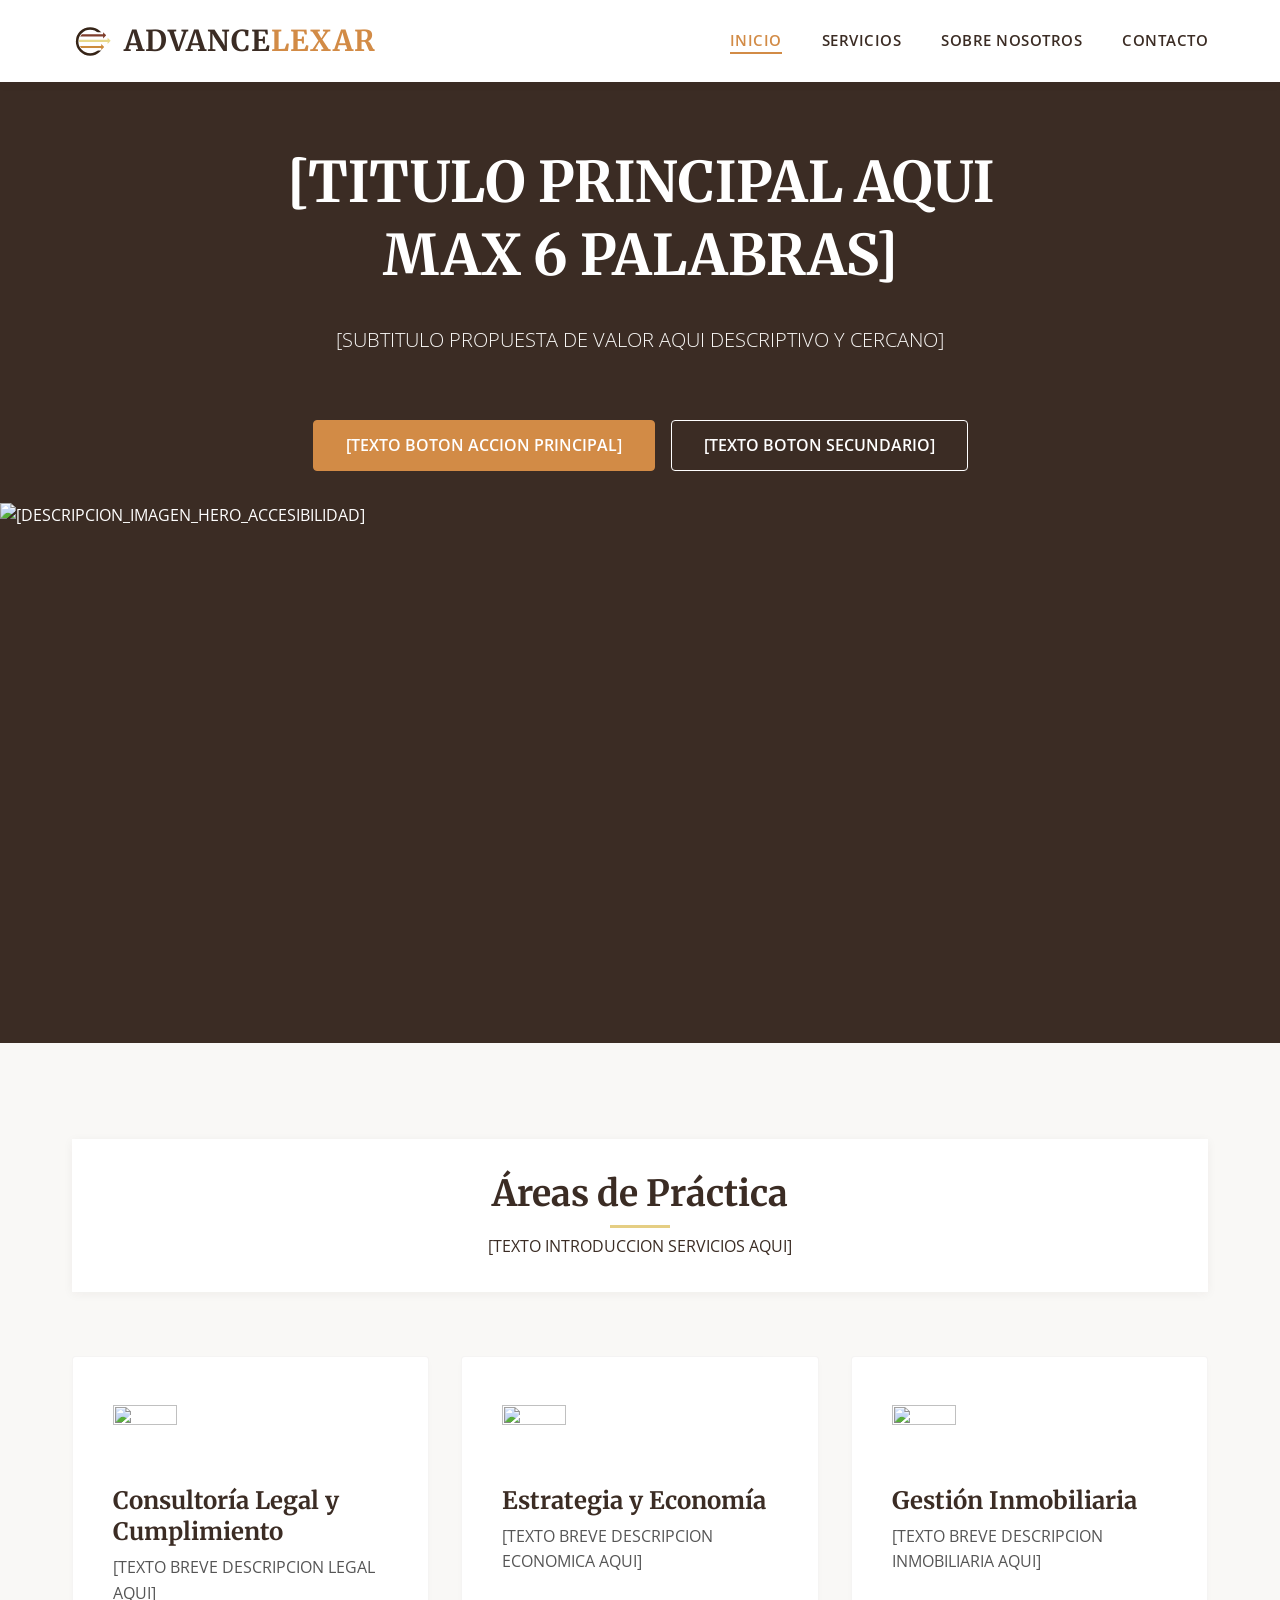
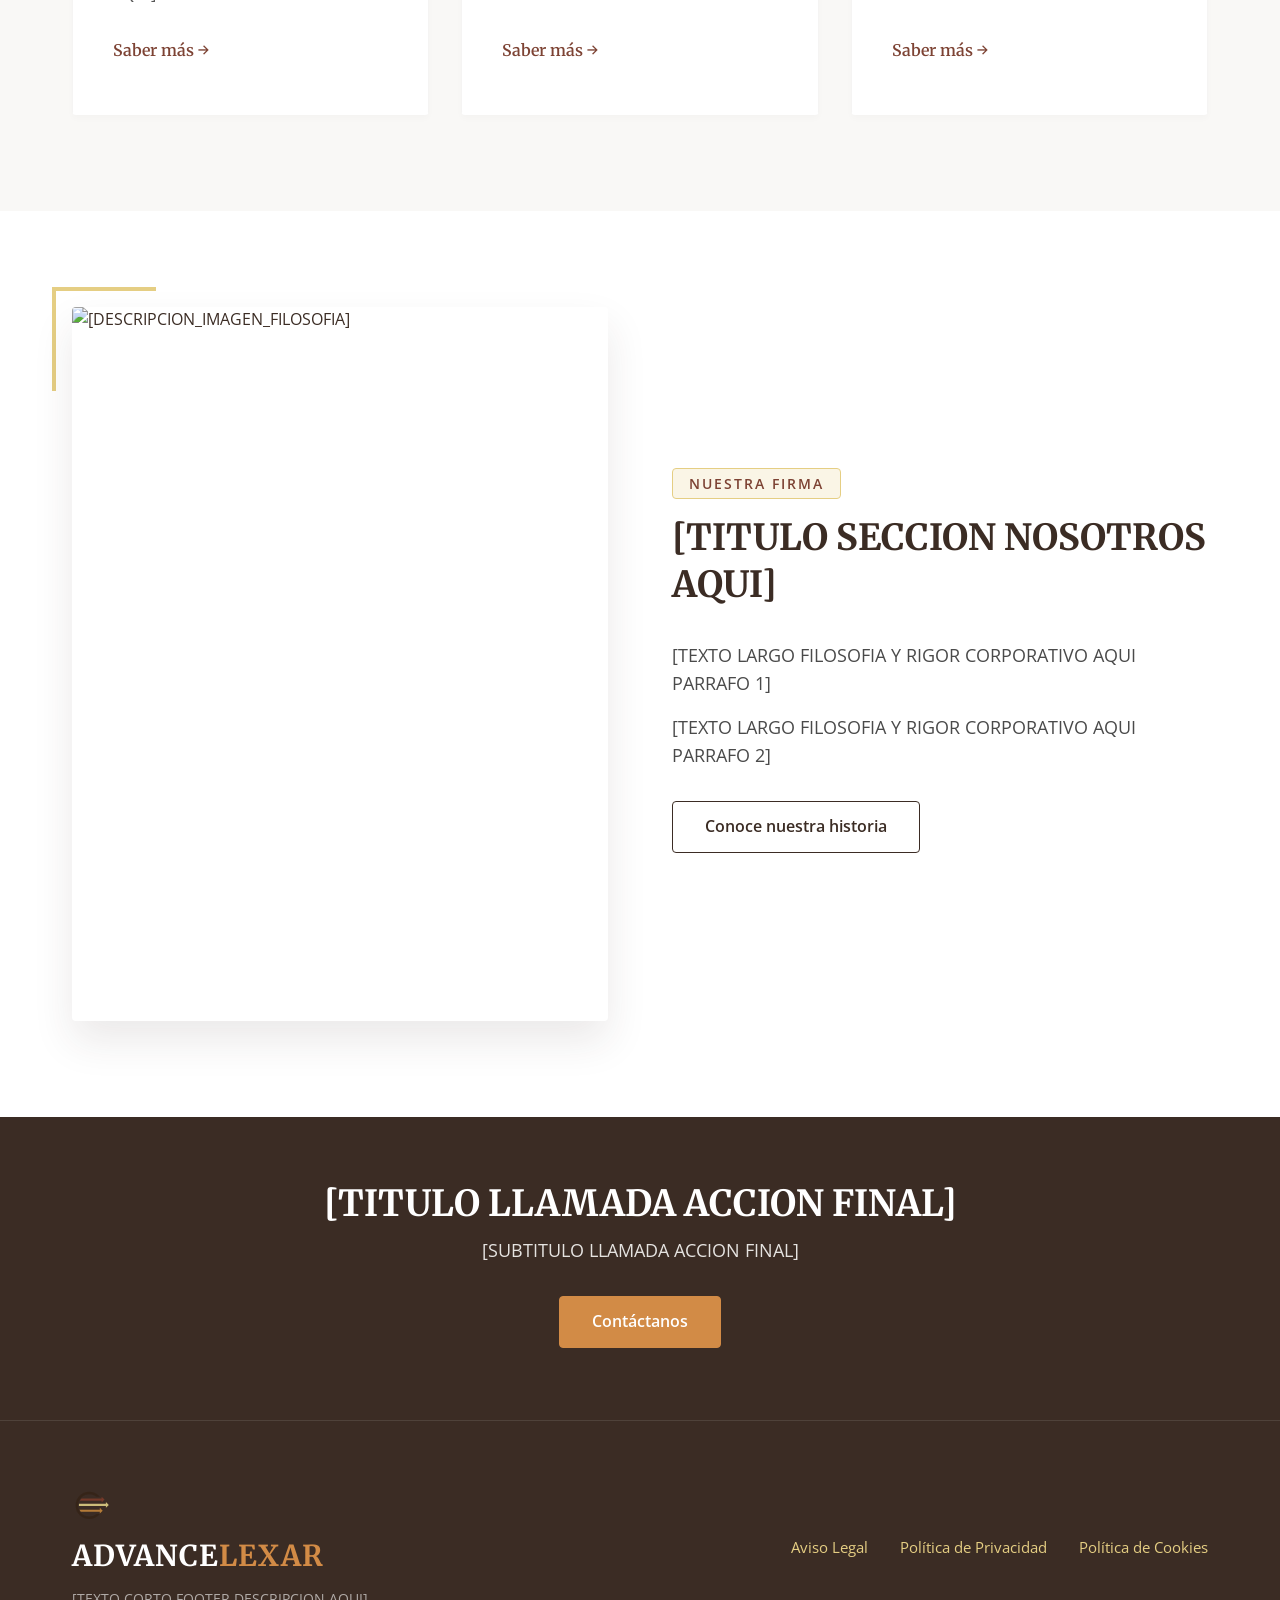
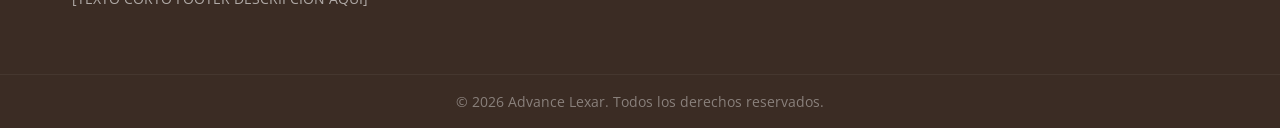
==== commit 92f242bc: "feat: logo combinado icono+texto en todas las paginas, scroll-reveal propagado" ====
--- a/index.html
+++ b/index.html
@@ -33,7 +33,8 @@
     <header>
         <nav class="nav-container">
             <a href="index.html" class="logo" aria-label="Advance Lexar - Inicio">
-                <img src="assets/icons/logo-ancho.svg" alt="Advance Lexar" width="220" height="77" class="logo-img">
+                <img src="assets/icons/icon.svg" alt="" width="42" height="42" class="logo-icon" aria-hidden="true">
+                <span class="logo-wordmark">Advance<span>Lexar</span></span>
             </a>
             <button class="menu-toggle" aria-label="Abrir menú de navegación" aria-expanded="false" aria-controls="main-nav">
                 <span class="hamburger"></span>
--- a/css/style.css
+++ b/css/style.css
@@ -188,26 +188,44 @@
   align-items: center;
 }
 
-/* Logo imagen real */
+/* Logo: combinación icono cuadrado + texto tipográfico */
 .logo {
   display: flex;
   align-items: center;
+  gap: 0.65rem;
   text-decoration: none;
   flex-shrink: 0;
 }
 
-.logo-img {
-  height: 52px;
+/* Icono cuadrado del escudo */
+.logo-icon {
+  height: 42px;
   width: auto;
   display: block;
+  flex-shrink: 0;
+}
+
+/* Texto tipográfico del logo */
+.logo-wordmark {
+  font-family: var(--font-headings);
+  font-size: 1.8rem;
+  font-weight: 700;
+  color: var(--color-base-dark);
+  text-transform: uppercase;
+  letter-spacing: 1px;
+  line-height: 1;
+}
+
+.logo-wordmark span {
+  color: var(--color-arrow-bot);
+}
+
+.logo:hover .logo-icon {
+  opacity: 0.85;
   transition: opacity 0.3s ease;
 }
 
-.logo:hover .logo-img {
-  opacity: 0.85;
-}
-
-/* Fallback texto (para páginas legales sin logo img) */
+/* Fallback texto (footer) */
 .logo-text {
   font-family: var(--font-headings);
   font-size: 1.8rem;
@@ -219,6 +237,14 @@
 
 .logo-text span {
   color: var(--color-arrow-bot);
+}
+
+/* Imagen SVG wide (ya no se usa en nav) */
+.logo-img {
+  height: 52px;
+  width: auto;
+  display: block;
+  transition: opacity 0.3s ease;
 }
 
 .nav-links {
@@ -1175,7 +1201,10 @@
    LOGO MÓVIL: Reducir tamaño del logo en nav móvil
    ================================== */
 @media (max-width: 768px) {
-  .logo-img {
-    height: 40px;
-  }
-}
+  .logo-icon {
+    height: 34px;
+  }
+  .logo-wordmark {
+    font-size: 1.5rem;
+  }
+}
